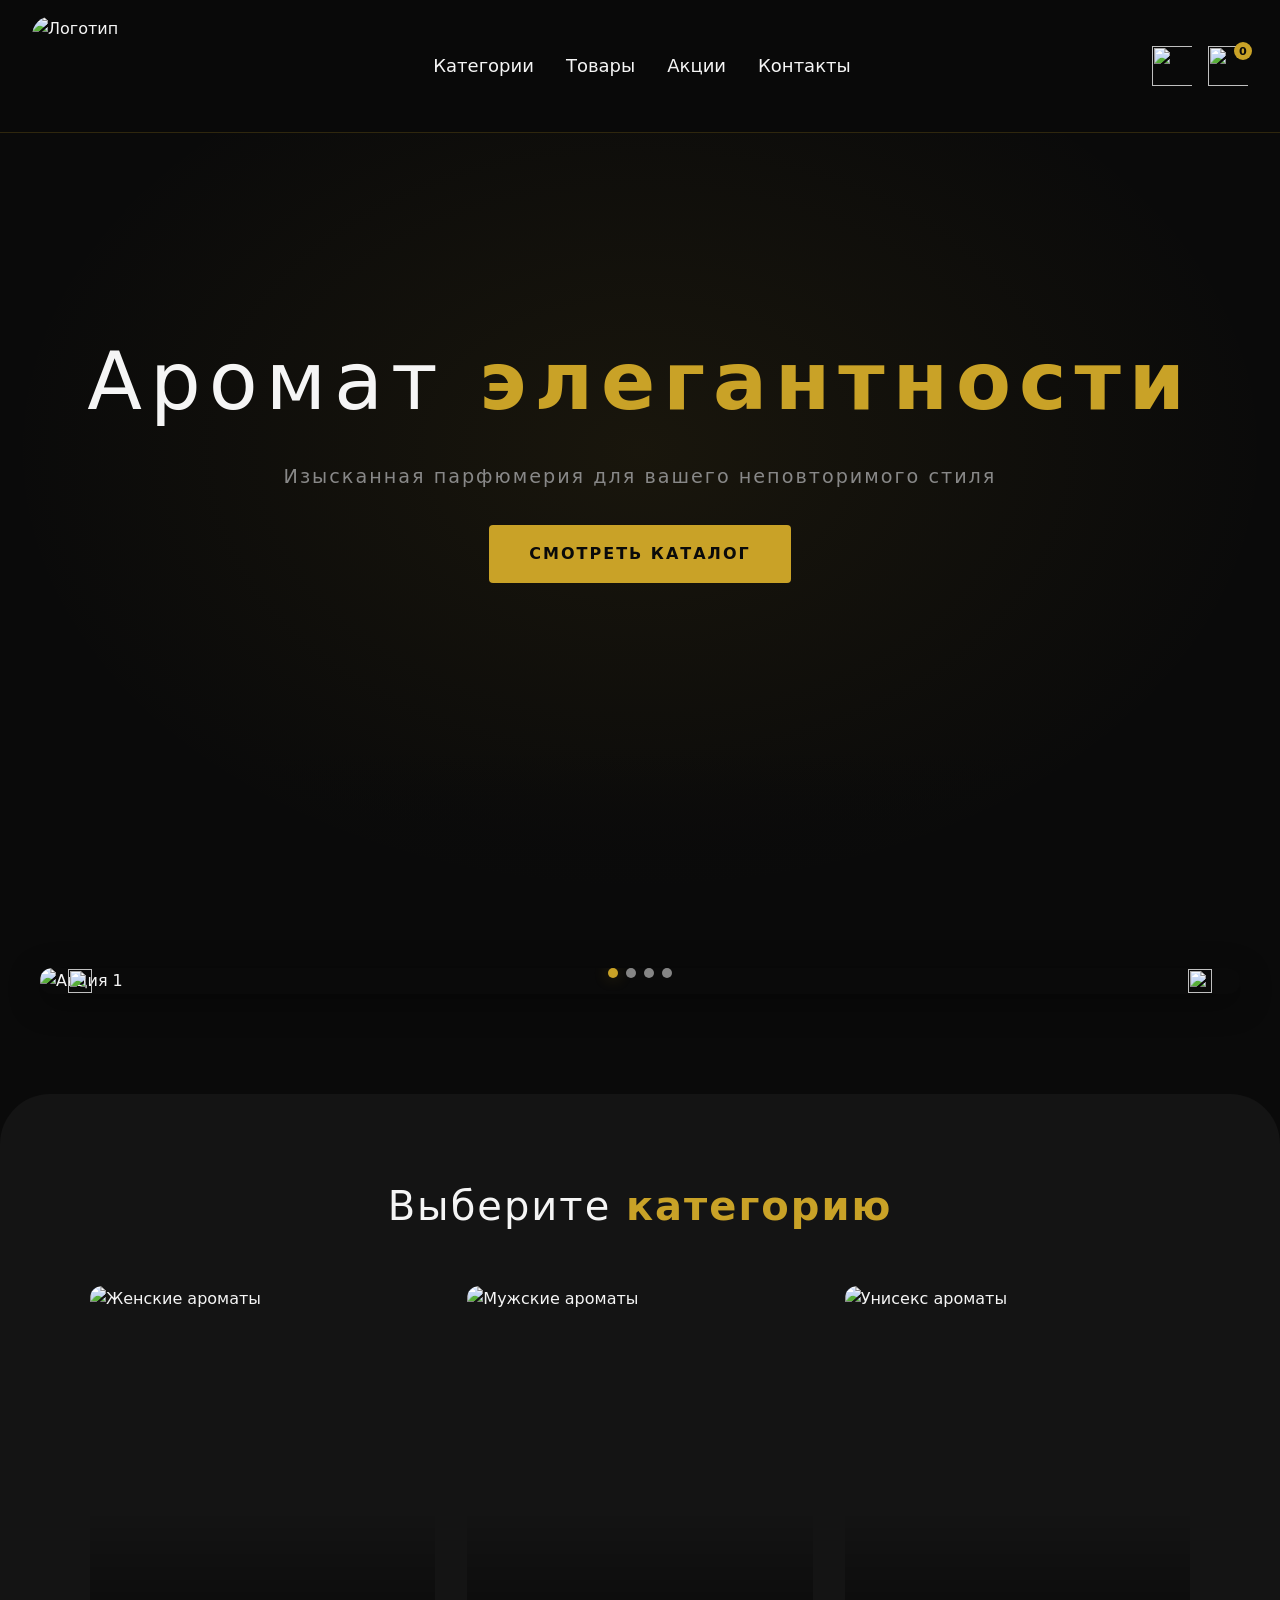
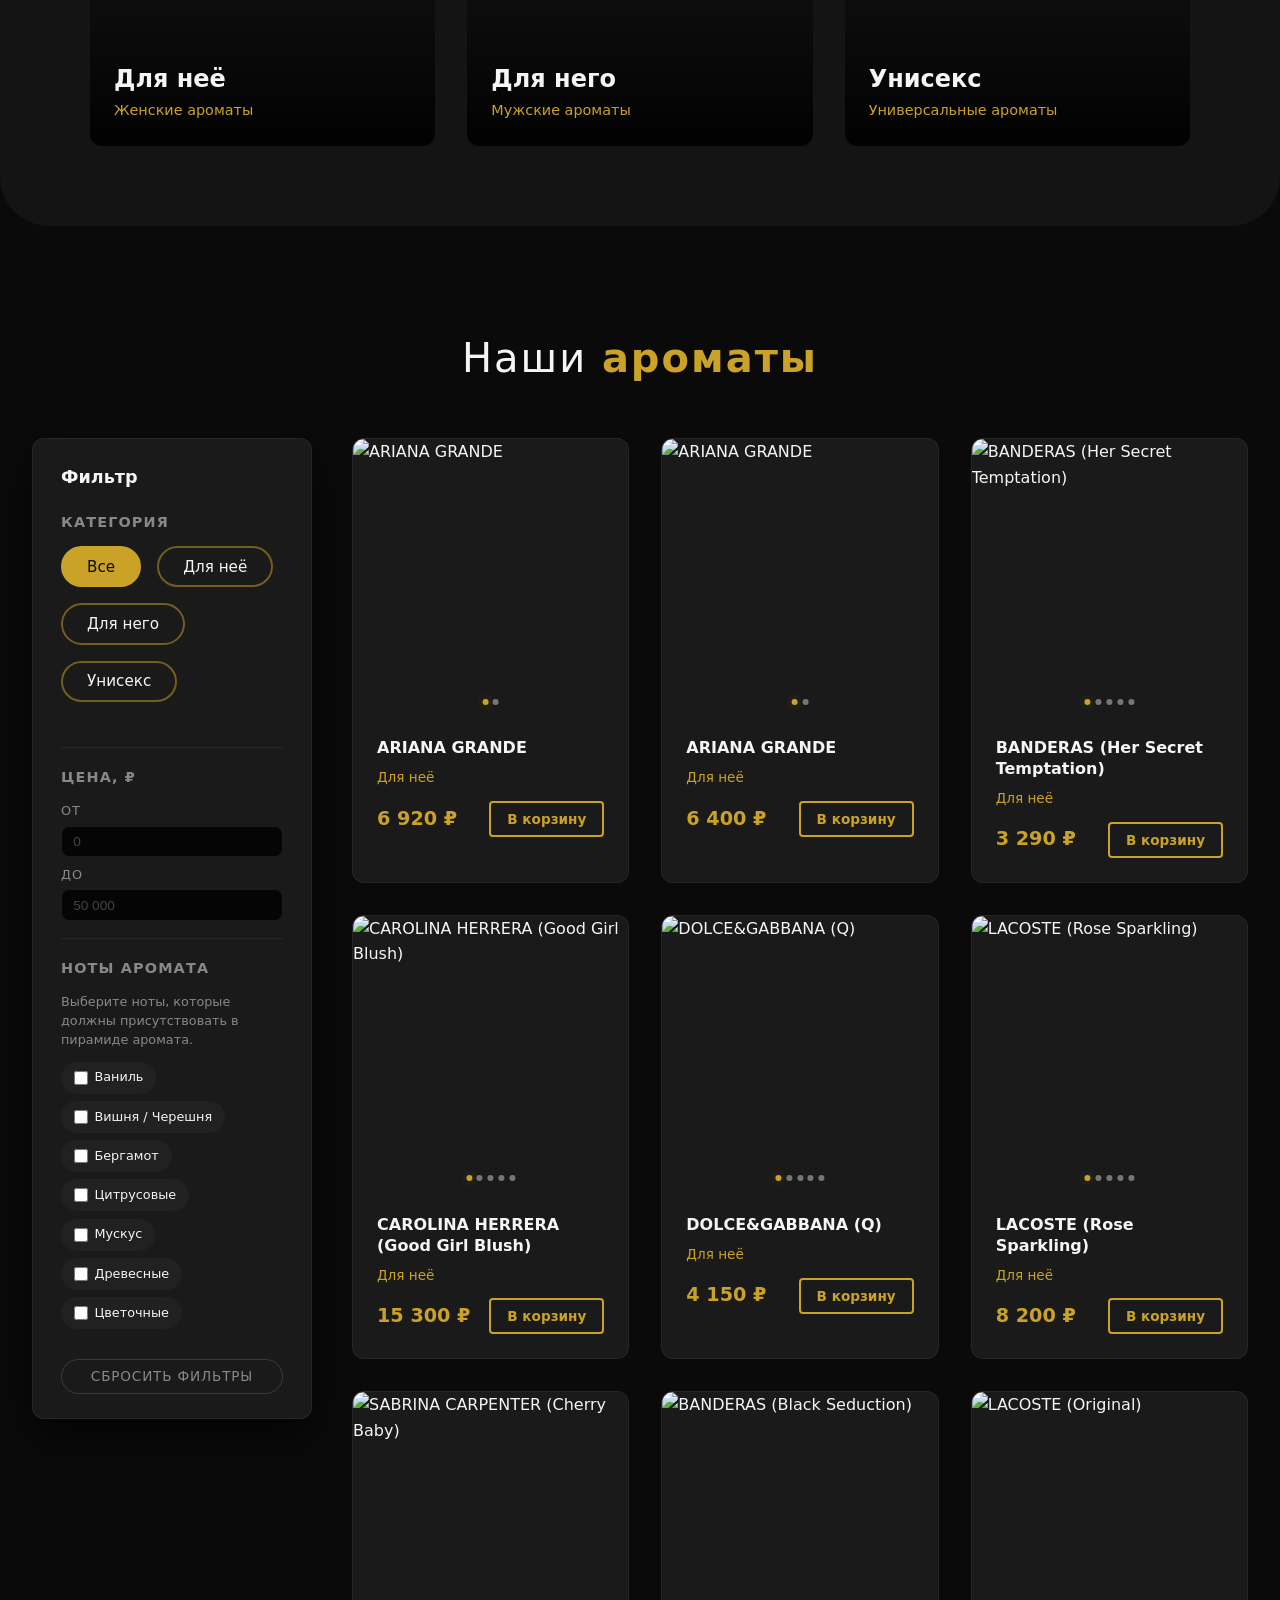
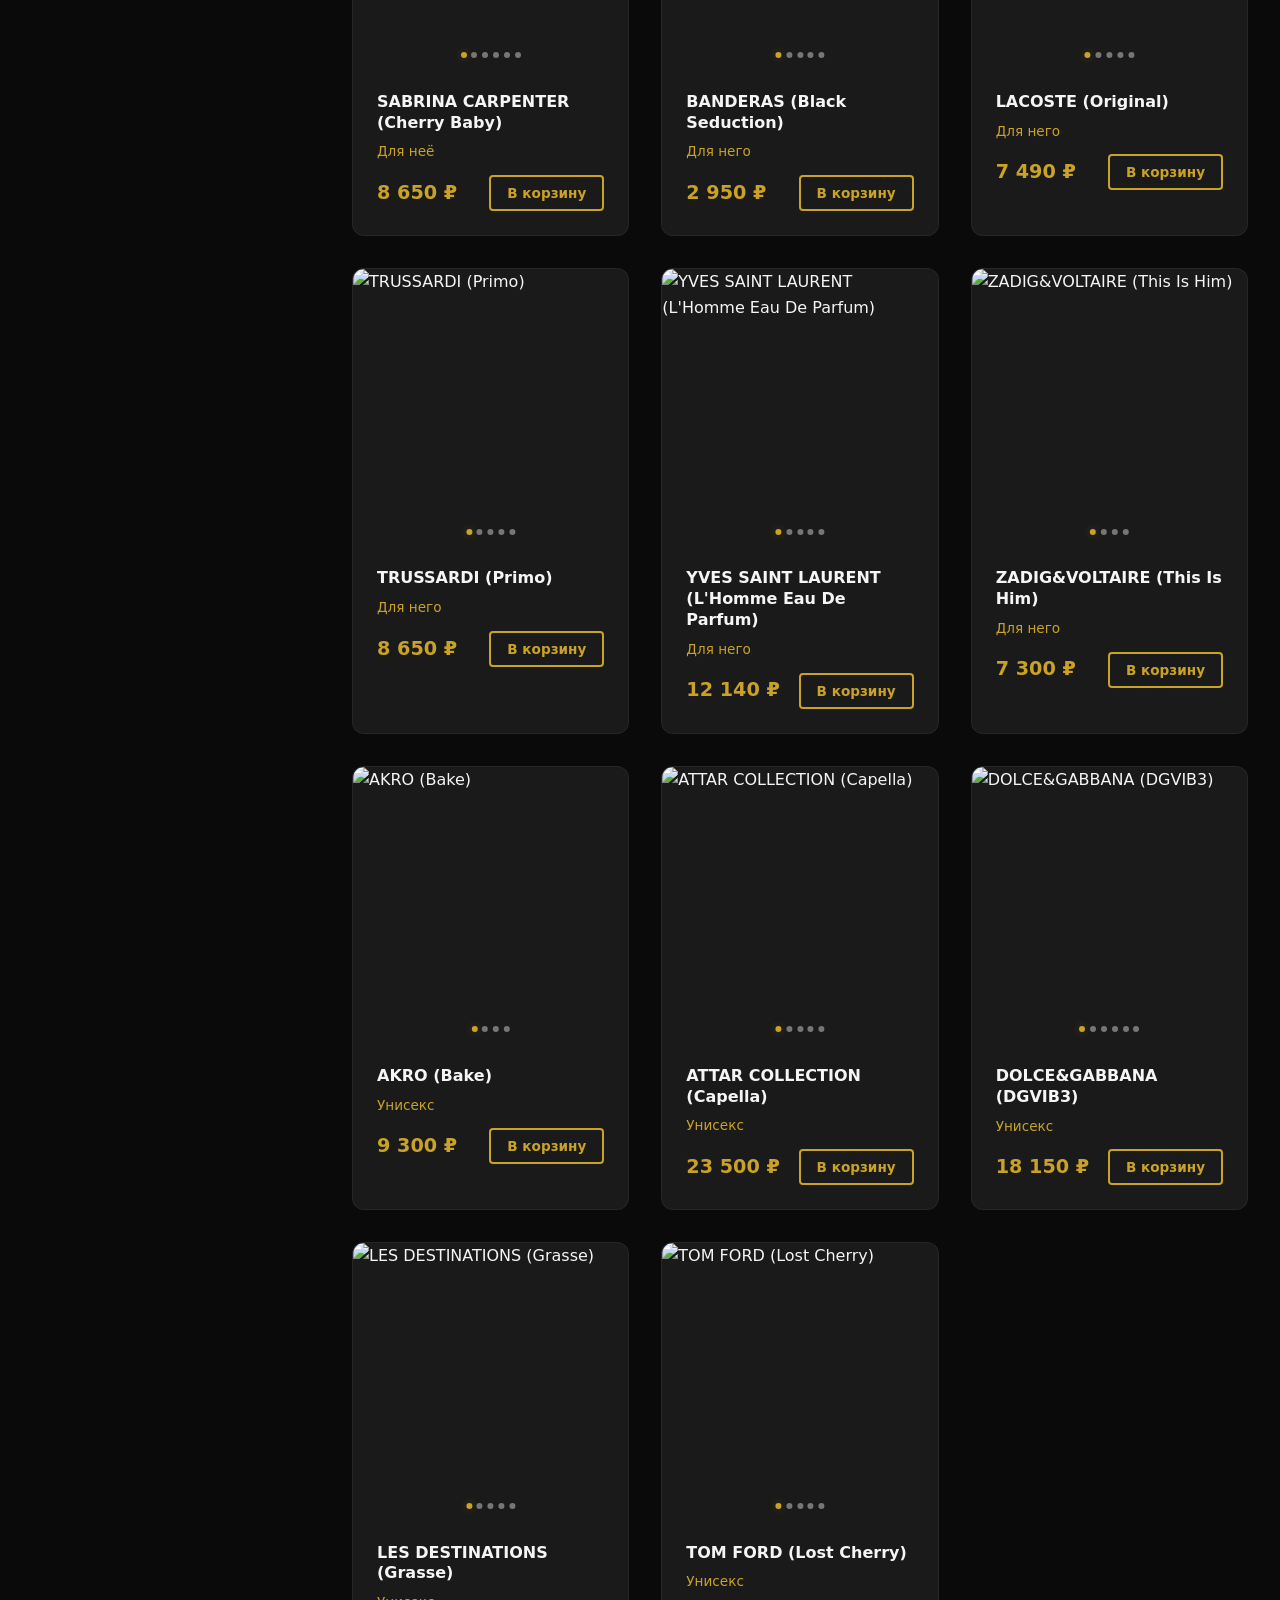
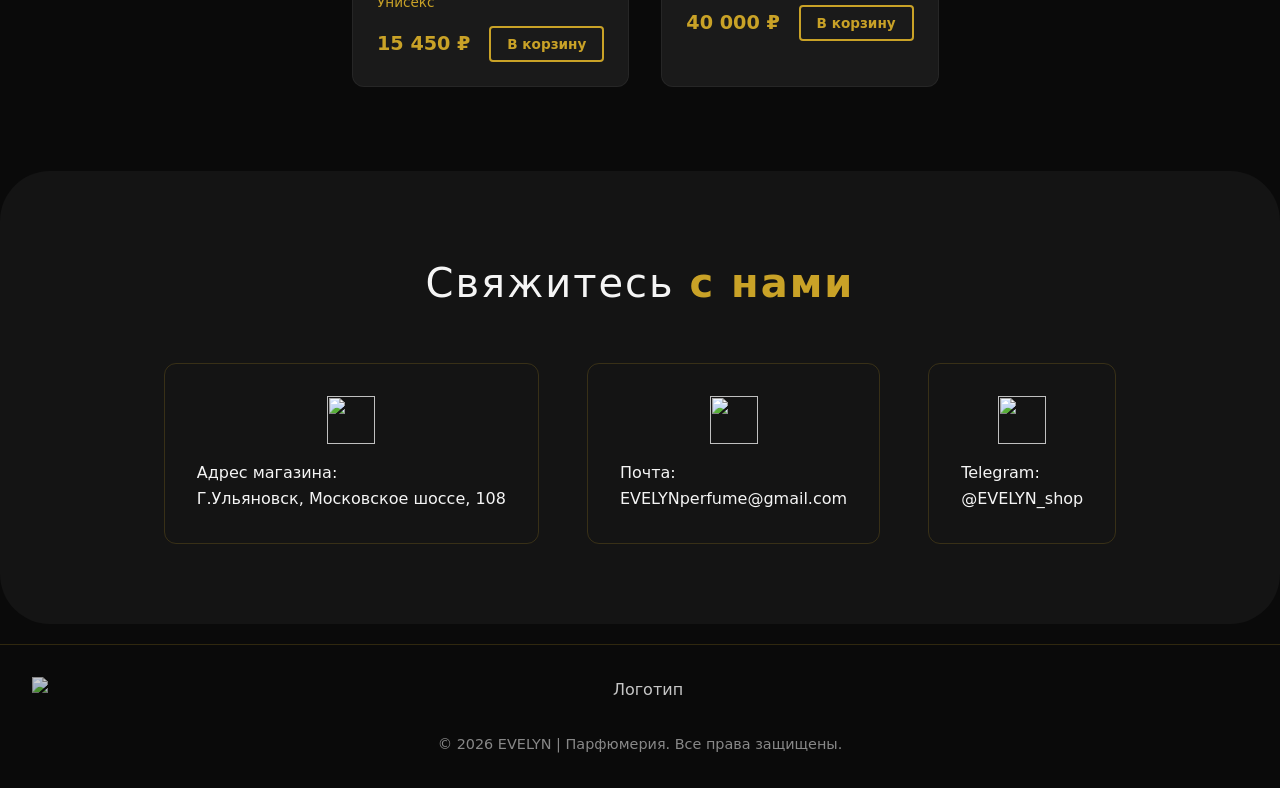
==== checkout.html @ d40970b8 "Add files via upload" ====
<!DOCTYPE html>
<html lang="ru">
<head>
  <meta charset="UTF-8">
  <meta name="viewport" content="width=device-width, initial-scale=1.0">
  <title>EVELYN | Оформление заказа</title>
  <link rel="stylesheet" href="styles.css">
  <link type="image/x-icon" href="./img/Logo.png" rel="shortcut icon">
  <link type="image-x-icon" href="./img/Logo.png" rel="icon">
</head>
<body data-page="checkout">
  <!-- Header -->
  <header class="header">
    <a href="index.html" class="logo">
      <img src="img/Logo.png" alt="Логотип">
    </a>
    <nav class="nav">
      <a href="index.html#categories" class="nav-link">Категории</a>
      <a href="index.html#products" class="nav-link">Товары</a>
      <a href="index.html#offers" class="nav-link">Акции</a>
      <a href="index.html#contacts" class="nav-link">Контакты</a>
    </nav>
    <div class="header-actions">
      <button class="icon-btn search-btn" aria-label="Поиск">
        <img src="icon/search.png" alt="">
      </button>
      <button class="icon-btn cart-btn" aria-label="Корзина">
        <img src="./icon/Корзина.png" alt="">
        <span class="cart-count">0</span>
      </button>
      <button class="icon-btn burger-btn" aria-label="Меню">
        <img src="./icon/Burger-Menu.png" alt="">
      </button>
    </div>
  </header>

  <!-- Mobile Menu -->
  <div class="mobile-menu">
    <nav class="mobile-nav">
      <a href="index.html#categories" class="mobile-nav-link">Категории</a>
      <a href="index.html#products" class="mobile-nav-link">Товары</a>
      <a href="index.html#offers" class="mobile-nav-link">Акции</a>
      <a href="index.html#contacts" class="mobile-nav-link">Контакты</a>
    </nav>
  </div>

  <!-- Cart Overlay -->
  <div class="cart-overlay" id="cartOverlay" aria-hidden="true"></div>

  <!-- Cart Panel -->
  <div class="cart-panel" id="cartPanel">
    <div class="cart-panel-header">
      <h2 class="cart-panel-title">Корзина</h2>
      <button type="button" class="cart-panel-close" aria-label="Закрыть">×</button>
    </div>
    <div class="cart-panel-body">
      <div class="cart-empty" id="cartEmpty">Корзина пуста</div>
      <div class="cart-list" id="cartList"></div>
    </div>
    <div class="cart-panel-footer">
      <div class="cart-footer-total">
        <span>Итого:</span>
        <span class="cart-total" id="cartTotal">0 ₽</span>
      </div>
      <a href="checkout.html" class="btn btn-gold cart-checkout-btn" id="cartCheckoutBtn">Перейти к оформлению</a>
    </div>
  </div>

  <main>
    <section class="section checkout">
      <h1 class="section-title">Оформление <span class="gold">заказа</span></h1>

      <div class="checkout-layout">
        <!-- Left: Order Summary -->
        <div class="checkout-summary">
          <h2 class="checkout-block-title">Ваш заказ</h2>
          <div id="checkoutItems" class="checkout-items"></div>
          <div class="checkout-summary-footer">
            <div class="checkout-summary-row">
              <span>Сумма заказа</span>
              <span id="checkoutTotal">0 ₽</span>
            </div>
          </div>
        </div>

        <!-- Right: Form -->
        <div class="checkout-form-wrapper">
          <h2 class="checkout-block-title">Данные покупателя</h2>
          <form id="checkoutForm" novalidate>
            <div class="checkout-field-group">
              <label class="checkout-field">
                <span>ФИО</span>
                <input type="text" name="fullName" id="fullName" placeholder="Иванов Иван Иванович" required>
                <span class="field-error" data-for="fullName"></span>
              </label>

              <label class="checkout-field">
                <span>Номер телефона</span>
                <input type="tel" name="phone" id="phone" placeholder="+7 900 000-00-00" required>
                <span class="field-error" data-for="phone"></span>
              </label>

              <label class="checkout-field">
                <span>Электронная почта</span>
                <input type="email" name="email" id="email" placeholder="example@mail.ru" required>
                <span class="field-error" data-for="email"></span>
              </label>

              <label class="checkout-field">
                <span>Telegram тег (по желанию)</span>
                <input type="text" name="telegram" id="telegram" placeholder="@username">
                <span class="field-error" data-for="telegram"></span>
              </label>
            </div>

            <div class="checkout-field-group">
              <div class="checkout-field">
                <span>Способ доставки</span>
                <div class="checkout-radio-group">
                  <label class="radio-option">
                    <input type="radio" name="delivery" value="courier" required>
                    <span>Курьером</span>
                  </label>
                  <label class="radio-option">
                    <input type="radio" name="delivery" value="pickup" required>
                    <span>В пункт выдачи</span>
                  </label>
                </div>
                <span class="field-error" data-for="delivery"></span>
              </div>

              <label class="checkout-field" id="addressField">
                <span>Адрес доставки</span>
                <input type="text" name="address" id="address" placeholder="Город, улица, дом, квартира" required>
                <span class="field-error" data-for="address"></span>
              </label>

              <div class="checkout-field checkout-pickup" id="pickupControls" hidden>
                <span>Пункт выдачи</span>
                <button type="button" class="btn pickup-select-btn" id="pickupSelectBtn">
                  Выбрать пункт выдачи
                </button>
                <p class="checkout-pickup-hint">
                  На открывшейся карте выберите удобный пункт выдачи. Адрес будет согласован с консультантом.
                </p>
              </div>
            </div>

            <div class="checkout-field-group">
              <div class="checkout-field">
                <span>Способ оплаты</span>
                <div class="checkout-radio-group">
                  <label class="radio-option">
                    <input type="radio" name="payment" value="card" required>
                    <span>Картой</span>
                  </label>
                  <label class="radio-option">
                    <input type="radio" name="payment" value="sbp" required>
                    <span>СБП</span>
                  </label>
                </div>
                <span class="field-error" data-for="payment"></span>
              </div>

              <div class="checkout-card-fields" id="cardFields" hidden>
                <label class="checkout-field">
                  <span>Номер карты</span>
                  <input type="text" name="cardNumber" id="cardNumber" placeholder="0000 0000 0000 0000">
                  <span class="field-error" data-for="cardNumber"></span>
                </label>
                <div class="checkout-card-row">
                  <label class="checkout-field">
                    <span>Срок действия (MM/YY)</span>
                    <input type="text" name="cardExpiry" id="cardExpiry" placeholder="MM/YY">
                    <span class="field-error" data-for="cardExpiry"></span>
                  </label>
                  <label class="checkout-field">
                    <span>CVC/CVV</span>
                    <input type="password" name="cardCvv" id="cardCvv" placeholder="000">
                    <span class="field-error" data-for="cardCvv"></span>
                  </label>
                </div>
              </div>
            </div>

            <button type="submit" class="btn btn-gold checkout-submit-btn">
              Оплатить
            </button>

            <p class="checkout-success" id="checkoutSuccessMessage" hidden>
              Спасибо! Информация по заказу будет отправлена на указанную электронную почту и в SMS.
            </p>
          </form>
        </div>
      </div>
    </section>
  </main>

  <footer class="footer">
    <div class="footer-content">
      <img src="img/Logo.png" alt="Логотип" class="footer-logo">
      <p class="footer-text">© 2026 EVELYN | Парфюмерия. Все права защищены.</p>
    </div>
  </footer>

  <script src="script.js"></script>
</body>
</html>
---- styles.css ----
:root {
  --black: #0a0a0a;
  --black-light: #141414;
  --black-lighter: #1a1a1a;
  --gold: #c9a227;
  --gold-light: #d4af37;
  --gold-dark: #a8860e;
  --gold-glow: rgba(201, 162, 39, 0.3);
  --white: #f5f5f5;
  --gray: #888;
  --transition: 0.3s ease;
  --radius: 12px;
  --shadow: 0 8px 32px rgba(0, 0, 0, 0.4);
}

/* ===== Reset & Base ===== */
* {
  margin: 0;
  padding: 0;
  box-sizing: border-box;
}

html {
  scroll-behavior: smooth;
}

body {
  font-family: 'Segoe UI', system-ui, -apple-system, sans-serif;
  background: var(--black);
  color: var(--white);
  line-height: 1.6;
  overflow-x: hidden;
}

a {
  text-decoration: none;
  color: inherit;
  transition: var(--transition);
}

button {
  border: none;
  background: none;
  cursor: pointer;
  font-family: inherit;
}

img {
  max-width: 100%;
  height: auto;
  display: block;
}

/* ===== Header ===== */
.header {
  position: fixed;
  top: 0;
  left: 0;
  right: 0;
  z-index: 1000;
  display: flex;
  align-items: center;
  justify-content: space-between;
  padding: 1rem 2rem;
  background: rgba(10, 10, 10, 0.95);
  backdrop-filter: blur(12px);
  border-bottom: 1px solid rgba(201, 162, 39, 0.2);
  transition: var(--transition);
}

.header.scrolled {
  box-shadow: var(--shadow);
}

.logo img {
  height: 100px;
  width: 100px;
  border-radius: 20px;
}

.nav {
  display: flex;
  gap: 2rem;
}

.nav-link {
  font-size: 18px;
}

.nav-link:hover {
  color: var(--gold);
  text-shadow: 0 0 20px var(--gold-glow);
}

.header-actions {
  display: flex;
  align-items: center;
  gap: 1rem;
}

.icon-btn {
  position: relative;
  width: 40px;
  height: 40px;
  display: flex;
  align-items: center;
  justify-content: center;
  border-radius: 50%;
  transition: var(--transition);
}

.icon-btn img {
  width: 50px;
  height: 40px;
  
}


.cart-count {
  position: absolute;
  top: -4px;
  right: -4px;
  background: var(--gold);
  color: var(--black);
  font-size: 0.7rem;
  font-weight: 700;
  min-width: 18px;
  height: 18px;
  border-radius: 50%;
  display: flex;
  align-items: center;
  justify-content: center;
}

.burger-btn {
  display: none;
}

/* ===== Mobile Menu ===== */
.mobile-menu {
  position: fixed;
  top: 0;
  right: -100%;
  width: 280px;
  height: 100vh;
  background: var(--black-lighter);
  z-index: 999;
  padding: 10rem 2rem 2rem;
  transition: right 0.4s cubic-bezier(0.4, 0, 0.2, 1);
  border-left: 1px solid rgba(201, 162, 39, 0.2);
}

.mobile-menu.open {
  right: 0;
}

.mobile-nav {
  display: flex;
  flex-direction: column;
  gap: 1.5rem;
}

.mobile-nav-link {
  font-size: 1.1rem;
  padding: 0.5rem 0;
  border-bottom: 1px solid rgba(255, 255, 255, 0.1);
}

.mobile-nav-link:hover {
  color: var(--gold);
}

/* ===== Cart Panel ===== */
.cart-overlay {
  position: fixed;
  inset: 0;
  background: rgba(0, 0, 0, 0.6);
  z-index: 1001;
  opacity: 0;
  visibility: hidden;
  transition: var(--transition);
}

.cart-overlay.open {
  opacity: 1;
  visibility: visible;
}

.cart-panel {
  position: fixed;
  top: 0;
  right: -100%;
  width: 100%;
  max-width: 420px;
  height: 100vh;
  background: var(--black-lighter);
  z-index: 1002;
  display: flex;
  flex-direction: column;
  box-shadow: -8px 0 40px rgba(0, 0, 0, 0.5);
  border-left: 1px solid rgba(201, 162, 39, 0.2);
  transition: right 0.35s cubic-bezier(0.4, 0, 0.2, 1);
}

.cart-panel.open {
  right: 0;
}

.cart-panel-header {
  display: flex;
  align-items: center;
  justify-content: space-between;
  padding: 1.5rem 1.5rem;
  border-bottom: 1px solid rgba(255, 255, 255, 0.08);
}

.cart-panel-title {
  font-size: 1.25rem;
  font-weight: 600;
}

.cart-panel-close {
  width: 40px;
  height: 40px;
  font-size: 1.75rem;
  color: var(--white);
  display: flex;
  align-items: center;
  justify-content: center;
  border-radius: 50%;
  transition: var(--transition);
}

.cart-panel-close:hover {
  background: rgba(201, 162, 39, 0.2);
  color: var(--gold);
}

.cart-panel-body {
  flex: 1;
  overflow-y: auto;
  padding: 1rem;
}

.cart-empty {
  padding: 3rem 1rem;
  text-align: center;
  color: var(--gray);
  font-size: 1rem;
}

.cart-list {
  display: flex;
  flex-direction: column;
  gap: 0.75rem;
}

.cart-item {
  display: grid;
  grid-template-columns: 1fr auto auto auto;
  gap: 0.75rem;
  align-items: center;
  padding: 1rem;
  background: rgba(0, 0, 0, 0.3);
  border-radius: var(--radius);
  border: 1px solid rgba(255, 255, 255, 0.06);
}

.cart-item-link {
  display: flex;
  align-items: center;
  gap: 0.75rem;
  text-decoration: none;
  color: inherit;
  min-width: 0;
}

.cart-item-link:hover .cart-item-name {
  color: var(--gold);
}

.cart-item-img {
  width: 56px;
  height: 56px;
  object-fit: cover;
  border-radius: 8px;
  flex-shrink: 0;
}

.cart-item-info {
  display: flex;
  flex-direction: column;
  gap: 0.2rem;
  min-width: 0;
}

.cart-item-name {
  font-size: 0.9rem;
  font-weight: 600;
  white-space: nowrap;
  overflow: hidden;
  text-overflow: ellipsis;
}

.cart-item-volume {
  font-size: 0.8rem;
  color: var(--gold);
}

.cart-item-qty {
  display: flex;
  align-items: center;
  gap: 0.25rem;
}

.cart-qty-btn {
  width: 28px;
  height: 28px;
  display: flex;
  align-items: center;
  justify-content: center;
  background: rgba(255, 255, 255, 0.08);
  border-radius: 6px;
  color: var(--white);
  font-size: 1.1rem;
  font-weight: 600;
  transition: var(--transition);
}

.cart-qty-btn:hover {
  background: var(--gold);
  color: var(--black);
}

.cart-qty-num {
  min-width: 1.5rem;
  text-align: center;
  font-weight: 600;
}

.cart-item-price {
  font-weight: 700;
  color: var(--gold);
  font-size: 0.95rem;
}

.cart-item-remove {
  width: 32px;
  height: 32px;
  display: flex;
  align-items: center;
  justify-content: center;
  font-size: 1.5rem;
  color: var(--gray);
  transition: var(--transition);
}

.cart-item-remove:hover {
  color: #e74c3c;
}

.cart-panel-footer {
  padding: 1.25rem 1.5rem;
  border-top: 1px solid rgba(255, 255, 255, 0.08);
  display: flex;
  flex-direction: column;
  gap: 1rem;
}

.cart-footer-total {
  display: flex;
  justify-content: space-between;
  align-items: center;
  font-size: 1.1rem;
}

.cart-footer-total .cart-total {
  font-size: 1.25rem;
  font-weight: 700;
  color: var(--gold);
}

.cart-checkout-btn {
  width: 100%;
  text-align: center;
  justify-content: center;
}

/* ===== Search Overlay ===== */
.search-overlay {
  position: fixed;
  inset: 0;
  background: rgba(0, 0, 0, 0.95);
  z-index: 1001;
  display: flex;
  flex-direction: column;
  align-items: center;
  padding-top: 7rem;
  padding-left: 2rem;
  padding-right: 2rem;
  opacity: 0;
  visibility: hidden;
  transition: var(--transition);
}

.search-overlay.open {
  opacity: 1;
  visibility: visible;
}

.search-overlay-inner {
  width: 100%;
  max-width: 600px;
}

.search-box {
  display: flex;
  align-items: center;
  gap: 1rem;
  width: 100%;
  margin-bottom: 1rem;
}

.search-results {
  max-height: calc(100vh - 12rem);
  overflow-y: auto;
  display: none;
}

.search-results.has-results,
.search-results.is-empty {
  display: block;
}

.search-results.is-empty {
  padding: 2rem 0;
  color: var(--gray);
  font-size: 1rem;
}

.search-result-item {
  display: flex;
  align-items: center;
  gap: 1rem;
  padding: 0.75rem 1rem;
  border-radius: var(--radius);
  cursor: pointer;
  transition: var(--transition);
  border: 1px solid transparent;
  text-decoration: none;
  color: inherit;
  margin-bottom: 0.5rem;
  background: rgba(255, 255, 255, 0.03);
}

.search-result-item:hover {
  background: rgba(201, 162, 39, 0.15);
  border-color: rgba(201, 162, 39, 0.3);
}

.search-result-item img {
  width: 56px;
  height: 56px;
  object-fit: cover;
  border-radius: 8px;
}

.search-result-item-info {
  flex: 1;
}

.search-result-item-name {
  font-weight: 600;
  margin-bottom: 0.25rem;
}

.search-result-item-category {
  font-size: 0.85rem;
  color: var(--gold);
}

.search-result-item-price {
  font-size: 1rem;
  font-weight: 700;
  color: var(--gold);
}

.search-input {
  flex: 1;
  padding: 1rem 1.5rem;
  font-size: 1.2rem;
  background: var(--black-lighter);
  border: 2px solid var(--gold);
  border-radius: var(--radius);
  color: var(--white);
  outline: none;
}

.search-input::placeholder {
  color: var(--gray);
}

.search-close {
  font-size: 2rem;
  color: var(--white);
  line-height: 1;
}

.search-close:hover {
  color: var(--gold);
}

/* ===== Sections ===== */
.section {
  padding: 5rem 2rem;
  max-width: 1400px;
  width: 100%;
  margin: 0 auto;
  border-radius: 50px;
  margin-bottom: 20px;
  box-sizing: border-box;
}

.section-title {
  font-size: 2.5rem;
  font-weight: 300;
  text-align: center;
  margin-bottom: 3rem;
  letter-spacing: 2px;
}

.gold {
  color: var(--gold);
  font-weight: 600;
}

/* ===== Hero ===== */
.hero {
  min-height: 100vh;
  display: flex;
  max-width: 4000px;
  align-items: center;
  justify-content: center;
  position: relative;
  overflow: hidden;

  background-image: url(./img/header-fon.jpg);
  background-repeat: no-repeat;
  background-size:cover;
}

.hero::before {
  content: '';
  position: absolute;
  inset: 0;
  background: radial-gradient(ellipse at center, rgba(201, 162, 39, 0.08) 0%, transparent 70%);
  pointer-events: none;
}

.hero-content {
  text-align: center;
  position: relative;
  z-index: 1;
}

.hero-title {
  font-size: clamp(2.5rem, 8vw, 5rem);
  font-weight: 200;
  letter-spacing: 8px;
  margin-bottom: 1rem;
  animation: fadeInUp 1s ease;
}

.hero-subtitle {
  font-size: 1.2rem;
  color: var(--gray);
  margin-bottom: 2rem;
  font-weight: 300;
  letter-spacing: 2px;
  animation: fadeInUp 1s ease 0.2s both;
}

.btn {
  display: inline-block;
  padding: 1rem 2.5rem;
  font-size: 1rem;
  font-weight: 600;
  letter-spacing: 2px;
  text-transform: uppercase;
  border-radius: 4px;
  transition: var(--transition);
  animation: fadeInUp 1s ease 0.4s both;
}

.btn-gold {
  background: var(--gold);
  color: var(--black);
}

.btn-gold:hover {
  background: var(--gold-light);
  box-shadow: 0 0 30px var(--gold-glow);
  transform: translateY(-2px);
}

.hero-decoration {
  position: absolute;
  bottom: 0;
  left: 0;
  right: 0;
  height: 150px;
  background: linear-gradient(to top, var(--black), transparent);
  pointer-events: none;
}

/* ===== Banners ===== */
.banners {
  padding-top: 3rem;
}

.banners-container {
  position: relative;
  max-width: 1200px;
  margin: 0 auto;
  border-radius: var(--radius);
  overflow: hidden;
  box-shadow: var(--shadow);
}

.banners-track {
  display: flex;
  transition: transform 0.5s cubic-bezier(0.4, 0, 0.2, 1);
}

.banner-slide {
  min-width: 100%;
}

.banner-slide img {
  width: 100%;
  height: auto;
  max-height: 400px;
  object-fit: cover;
}

.banner-arrow {
  position: absolute;
  top: 50%;
  transform: translateY(-50%);
  width: 48px;
  height: 48px;
  border-radius: 50%;
  display: flex;
  align-items: center;
  justify-content: center;
  z-index: 10;
  transition: var(--transition);
}

.banner-arrow img {
  width: 24px;
  height: 24px;
}

.banner-prev {
  left: 1rem;
}

.banner-next {
  right: 1rem;
}

.banner-dots {
  position: absolute;
  bottom: 1rem;
  left: 50%;
  transform: translateX(-50%);
  display: flex;
  gap: 0.5rem;
}

.banner-dot {
  width: 10px;
  height: 10px;
  border-radius: 50%;
  background: rgba(255, 255, 255, 0.5);
  cursor: pointer;
  transition: var(--transition);
}

.banner-dot.active {
  background: var(--gold);
  box-shadow: 0 0 15px var(--gold-glow);
}

/* ===== Categories ===== */
.categories {
  background: var(--black-light);
}

.categories-grid {
  display: grid;
  grid-template-columns: repeat(3, 1fr);
  gap: 2rem;
  max-width: 1100px;
  margin: 0 auto;
}

.category-card {
  position: relative;
  border-radius: var(--radius);
  overflow: hidden;
  aspect-ratio: 3/4;
  transition: var(--transition);
}

.category-card:hover {
  transform: translateY(-8px);
  box-shadow: 0 20px 40px rgba(0, 0, 0, 0.5);
}

.category-image {
  position: absolute;
  inset: 0;
}

.category-image img {
  width: 100%;
  height: 100%;
  object-fit: cover;
}

.category-overlay {
  position: absolute;
  inset: 0;
  background: linear-gradient(to top, rgba(0, 0, 0, 0.9) 0%, transparent 50%);
  transition: var(--transition);
}

.category-card:hover .category-overlay {
  background: linear-gradient(to top, rgba(0, 0, 0, 0.95) 0%, rgba(201, 162, 39, 0.1) 100%);
}

.category-title,
.category-desc {
  position: absolute;
  left: 1.5rem;
  right: 1.5rem;
  color: var(--white);
  z-index: 2;
}

.category-title {
  bottom: 3rem;
  font-size: 1.5rem;
  font-weight: 600;
}

.category-desc {
  bottom: 1.5rem;
  font-size: 0.9rem;
  color: var(--gold);
}

/* ===== Products ===== */
.products {
  padding-bottom: 4rem;
}

.products-layout {
  display: grid;
  grid-template-columns: minmax(240px, 280px) minmax(0, 1fr);
  gap: 2.5rem;
  align-items: flex-start;
}

.products-sidebar {
  background: var(--black-lighter);
  border-radius: var(--radius);
  border: 1px solid rgba(255, 255, 255, 0.06);
  padding: 1.5rem 1.75rem;
  box-shadow: 0 18px 40px rgba(0, 0, 0, 0.6);
}

.products-sidebar-title {
  font-size: 1.1rem;
  font-weight: 600;
  margin-bottom: 1.25rem;
}

.filter-block {
  padding: 1.1rem 0;
  border-top: 1px solid rgba(255, 255, 255, 0.06);
}

.filter-block:first-of-type {
  border-top: none;
  padding-top: 0;
}

.filter-block-title {
  font-size: 0.9rem;
  text-transform: uppercase;
  letter-spacing: 0.08em;
  color: var(--gray);
  margin-bottom: 0.75rem;
}

.filter-block-hint {
  font-size: 0.8rem;
  color: var(--gray);
  margin-bottom: 0.75rem;
  line-height: 1.5;
}

.filter-price-inputs {
  display: flex;
  flex-direction: column;
  gap: 0.5rem;
}

.filter-price-label {
  display: flex;
  flex-direction: column;
  gap: 0.25rem;
  flex: 1;
  font-size: 0.8rem;
  color: var(--gray);
}

.filter-price-label span {
  text-transform: uppercase;
  letter-spacing: 0.08em;
}

.filter-price-label input {
  background: #050505;
  border-radius: 8px;
  border: 1px solid rgba(255, 255, 255, 0.09);
  padding: 0.45rem 0.7rem;
  color: var(--white);
  font-size: 0.85rem;
  outline: none;
  transition: var(--transition);
}

.filter-price-label input::placeholder {
  color: rgba(255, 255, 255, 0.25);
}

.filter-price-label input:focus {
  border-color: var(--gold);
  box-shadow: 0 0 0 1px rgba(201, 162, 39, 0.4);
}

.filter-notes-list {
  display: flex;
  flex-wrap: wrap;
  gap: 0.45rem;
}

.filter-note {
  display: inline-flex;
  align-items: center;
  gap: 0.4rem;
  background: rgba(255, 255, 255, 0.03);
  border-radius: 999px;
  padding: 0.3rem 0.75rem;
  font-size: 0.8rem;
  border: 1px solid transparent;
  cursor: pointer;
  transition: var(--transition);
}

.filter-note-input {
  width: 14px;
  height: 14px;
  accent-color: var(--gold);
}

.filter-note span {
  white-space: nowrap;
}

.filter-note:hover {
  border-color: rgba(201, 162, 39, 0.5);
  background: rgba(201, 162, 39, 0.08);
}

.filter-note-input:checked + span {
  color: var(--gold);
}

.filter-reset-btn {
  margin-top: 0.75rem;
  width: 100%;
  padding: 0.55rem 1rem;
  border-radius: 999px;
  border: 1px solid rgba(255, 255, 255, 0.14);
  background: transparent;
  color: var(--gray);
  font-size: 0.85rem;
  letter-spacing: 0.06em;
  text-transform: uppercase;
  cursor: pointer;
  transition: var(--transition);
}

.filter-reset-btn:hover {
  border-color: var(--gold);
  color: var(--gold);
  box-shadow: 0 0 18px var(--gold-glow);
}

.products-main {
  min-width: 0;
}

.product-filters {
  display: flex;
  justify-content: flex-start;
  gap: 1rem;
  margin-bottom: 1.75rem;
  flex-wrap: wrap;
}

.filter-btn {
  padding: 0.6rem 1.5rem;
  border: 2px solid rgba(201, 162, 39, 0.5);
  color: var(--white);
  border-radius: 50px;
  font-size: 0.95rem;
  transition: var(--transition);
}

.filter-btn:hover,
.filter-btn.active {
  background: var(--gold);
  color: var(--black);
  border-color: var(--gold);
}

.products-grid {
  display: grid;
  grid-template-columns: repeat(auto-fill, minmax(260px, 1fr));
  gap: 2rem;
}

.product-card {
  background: var(--black-lighter);
  border-radius: var(--radius);
  overflow: hidden;
  transition: var(--transition);
  border: 1px solid rgba(255, 255, 255, 0.05);
}

.product-card:hover {
  transform: translateY(-5px);
  border-color: rgba(201, 162, 39, 0.3);
  box-shadow: 0 15px 40px rgba(0, 0, 0, 0.4);
}

.product-image {
  aspect-ratio: 1;
  overflow: hidden;
  position: relative;
}

.product-image img {
  width: 100%;
  height: 100%;
  object-fit: cover;
}

.product-image-dots {
  position: absolute;
  left: 50%;
  bottom: 0.6rem;
  transform: translateX(-50%);
  display: flex;
  gap: 0.3rem;
  z-index: 2;
}

.product-image-dot {
  width: 6px;
  height: 6px;
  border-radius: 50%;
  background: rgba(255, 255, 255, 0.4);
  border: none;
  padding: 0;
}

.product-image-dot.active {
  background: var(--gold);
  box-shadow: 0 0 8px var(--gold-glow);
}

.product-image-dots.is-hidden {
  display: none;
}

.product-info {
  padding: 1.5rem;
}

.product-name {
  font-size: 1rem;
  font-weight: 600;
  margin-bottom: 0.5rem;
  line-height: 1.3;
}

.product-category {
  font-size: 0.85rem;
  color: var(--gold);
  margin-bottom: 0.75rem;
}

.product-footer {
  display: flex;
  align-items: center;
  justify-content: space-between;
}

.product-price {
  font-size: 1.2rem;
  font-weight: 700;
  color: var(--gold);
}

.product-add {
  padding: 0.5rem 1rem;
  background: transparent;
  border: 2px solid var(--gold);
  color: var(--gold);
  border-radius: 4px;
  font-size: 0.85rem;
  font-weight: 600;
  transition: var(--transition);
}

.product-add:hover {
  background: var(--gold);
  color: var(--black);
}

@media (max-width: 992px) {
  .products-layout {
    grid-template-columns: minmax(0, 1fr);
  }

  .products-sidebar {
    box-shadow: 0 10px 30px rgba(0, 0, 0, 0.6);
  }
}

@media (max-width: 576px) {
  .products-sidebar {
    padding: 1.25rem 1.25rem;
  }
}

/* ===== Contacts ===== */
.contacts {
  background: var(--black-light);
}

.contacts-content {
  display: flex;
  justify-content: center;
  gap: 3rem;
  flex-wrap: wrap;
}

.contact-item {
  display: flex;
  flex-direction: column;
  align-items: center;
  gap: 1rem;
  padding: 2rem;
  border-radius: var(--radius);
  border: 1px solid rgba(201, 162, 39, 0.2);
  min-width: 180px;
  transition: var(--transition);
}

.contact-item:hover {
  border-color: var(--gold);
  box-shadow: 0 0 30px var(--gold-glow);
}

.contact-item img {
  width: 48px;
  height: 48px;
  transition: all 250ms ease-in-out;
}

.contact-item:hover img {
  filter:  invert(0.9) sepia(1) saturate(5) hue-rotate(10deg);
}

/* ===== Footer ===== */
.footer {
  padding: 2rem;
  text-align: center;
  border-top: 1px solid rgba(201, 162, 39, 0.2);
}

.footer-logo {
  height: 40px;
  margin: 0 auto 1rem;
  opacity: 0.8;
}

.footer-text {
  font-size: 0.9rem;
  color: var(--gray);
}

/* ===== Product Detail Page ===== */
.product-detail {
  margin-top: 7rem;
  background: var(--black-light);
  max-width: 1750px;
}

/* ===== Checkout Page ===== */
.checkout {
  margin-top: 7rem;
}

.checkout-layout {
  display: grid;
  grid-template-columns: minmax(260px, 1.1fr) minmax(320px, 1.4fr);
  gap: 2.5rem;
  align-items: flex-start;
}

.checkout-block-title {
  font-size: 1.1rem;
  font-weight: 600;
  margin-bottom: 1.25rem;
}

.checkout-summary {
  background: var(--black-lighter);
  border-radius: var(--radius);
  padding: 1.75rem;
  border: 1px solid rgba(255, 255, 255, 0.06);
}

.checkout-items {
  display: flex;
  flex-direction: column;
  gap: 1rem;
}

.checkout-item {
  display: grid;
  grid-template-columns: 80px minmax(0, 1fr) auto;
  gap: 1rem;
  padding: 0.75rem 0.5rem;
  border-radius: 12px;
  background: rgba(0, 0, 0, 0.4);
}

.checkout-item-img {
  width: 80px;
  height: 80px;
  border-radius: 10px;
  object-fit: cover;
}

.checkout-item-main {
  display: flex;
  flex-direction: column;
  gap: 0.25rem;
}

.checkout-item-name {
  font-size: 0.95rem;
  font-weight: 600;
}

.checkout-item-meta {
  font-size: 0.8rem;
  color: var(--gray);
}

.checkout-item-qty-price {
  display: flex;
  flex-direction: column;
  align-items: flex-end;
  justify-content: center;
  gap: 0.25rem;
  font-size: 0.85rem;
}

.checkout-item-price {
  font-weight: 600;
  color: var(--gold);
}

.checkout-summary-footer {
  margin-top: 1.5rem;
  border-top: 1px solid rgba(255, 255, 255, 0.08);
  padding-top: 1rem;
}

.checkout-summary-row {
  display: flex;
  justify-content: space-between;
  align-items: center;
  font-size: 0.95rem;
}

.checkout-summary-row span:last-child {
  font-weight: 600;
  color: var(--gold);
}

.checkout-form-wrapper {
  background: var(--black-lighter);
  border-radius: var(--radius);
  padding: 1.75rem;
  border: 1px solid rgba(255, 255, 255, 0.06);
}

.checkout-field-group {
  margin-bottom: 1.5rem;
  display: flex;
  flex-direction: column;
  gap: 1rem;
}

.checkout-field span {
  display: block;
  font-size: 0.8rem;
  text-transform: uppercase;
  letter-spacing: 0.08em;
  color: var(--gray);
  margin-bottom: 0.3rem;
}

.checkout-field input {
  width: 100%;
  background: #050505;
  border-radius: 10px;
  border: 1px solid rgba(255, 255, 255, 0.12);
  padding: 0.6rem 0.85rem;
  color: var(--white);
  font-size: 0.9rem;
  outline: none;
  transition: var(--transition);
}

.checkout-field input::placeholder {
  color: rgba(255, 255, 255, 0.3);
}

.checkout-field input:focus {
  border-color: var(--gold);
  box-shadow: 0 0 0 1px rgba(201, 162, 39, 0.4);
}

.checkout-radio-group {
  display: flex;
  flex-wrap: wrap;
  gap: 0.75rem;
  margin-top: 0.25rem;
}

.radio-option {
  display: inline-flex;
  align-items: center;
  gap: 0.4rem;
  padding: 0.35rem 0.8rem;
  border-radius: 999px;
  border: 1px solid rgba(255, 255, 255, 0.14);
  font-size: 0.85rem;
  cursor: pointer;
  transition: var(--transition);
}

.radio-option input {
  width: 14px;
  height: 14px;
  accent-color: var(--gold);
}

.radio-option span {
  text-transform: none;
  letter-spacing: normal;
  margin-bottom: 0;
}

.radio-option:hover {
  border-color: var(--gold);
}

.field-error {
  display: block;
  margin-top: 0.3rem;
  font-size: 0.75rem;
  color: #ff6b6b;
  min-height: 0.9rem;
}

.checkout-submit-btn {
  width: 100%;
  margin-top: 0.5rem;
}

.checkout-success {
  margin-top: 1rem;
  font-size: 0.9rem;
  color: var(--gold);
}

.checkout-field input.invalid {
  border-color: #ff6b6b;
}

[hidden] {
  display: none !important;
}

.checkout-pickup-hint {
  margin-top: 0.5rem;
  font-size: 0.8rem;
  color: var(--gray);
}

.pickup-select-btn {
  width: 100%;
  margin-top: 0.2rem;
  padding-inline: 1rem;
}

.checkout-card-fields {
  margin-top: 0.5rem;
  display: flex;
  flex-direction: column;
  gap: 0.75rem;
}

.checkout-card-row {
  display: grid;
  grid-template-columns: 1.1fr 0.9fr;
  gap: 0.75rem;
}

@media (max-width: 992px) {
  .checkout-layout {
    grid-template-columns: minmax(0, 1fr);
  }
}

@media (max-width: 576px) {
  .checkout-summary,
  .checkout-form-wrapper {
    padding: 1.25rem;
  }

  .checkout-card-row {
    grid-template-columns: minmax(0, 1fr);
  }
}

.btn-back {
  margin-bottom: 1.5rem;
  background: transparent;
  border: 1px solid rgba(255, 255, 255, 0.15);
  color: var(--white);
  padding: 0.6rem 1.5rem;
  font-size: 0.85rem;
  letter-spacing: 1px;
}

.btn-back:hover {
  border-color: var(--gold);
  color: var(--gold);
  box-shadow: 0 0 15px var(--gold-glow);
}

.product-detail-layout {
  display: grid;
  grid-template-columns: minmax(180px, 1.2fr) minmax(220px, 1.5fr) minmax(180px, 1fr);
  gap: 2.5rem;
  align-items: flex-start;
}

/* Gallery */
.product-gallery {
  display: flex;
  gap: 1.75rem;
  align-items: flex-start;
  min-width: 0;
}

.product-gallery-main {
  flex: 1;
  border-radius: 18px;
  padding: 2rem;
  min-height: 480px;
  min-width: 0;
  display: flex;
  align-items: center;
  justify-content: center;
}

.product-gallery-main-inner {
  width: 100%;
  max-width: 450px;
  max-height: 450px;
  min-height: 450px;
  min-width: 0;
  display: flex;
  align-items: center;
  justify-content: center;
}

.product-gallery-main-inner img {
  max-width: 450px;
  max-height: 450px;
  width: auto;
  height: auto;
  object-fit: contain;
  border-radius: 25px;
}

.product-gallery-thumbs-column {
  display: flex;
  flex-direction: column;
  align-items: center;
  gap: 0.5rem;
}

.product-gallery-thumbs {
  display: flex;
  flex-direction: column;
  gap: 0.75rem;
  max-height: 420px;
  overflow-y: auto;
  padding-right: 0.25rem;
}

/* Скроллбар для миниатюр в десктопе */
.product-gallery-thumbs::-webkit-scrollbar {
  width: 4px;
}

.product-gallery-thumbs::-webkit-scrollbar-track {
  background: rgba(255, 255, 255, 0.05);
  border-radius: 4px;
}

.product-gallery-thumbs::-webkit-scrollbar-thumb {
  background: rgba(201, 162, 39, 0.4);
  border-radius: 4px;
}

.product-thumb {
  border-radius: 10px;
  overflow: hidden;
  border: 1px solid rgba(255, 255, 255, 0.12);
  background: var(--black-lighter);
  padding: 0.25rem;
  transition: var(--transition);
  width: 72px;
  height: 72px;
  display: flex;
  align-items: center;
  justify-content: center;
}

.product-thumb img {
  max-height: 64px;
  width: auto;
  object-fit: contain;
}

.product-thumb.active,
.product-thumb:hover {
  border-color: var(--gold);
  box-shadow: 0 0 18px var(--gold-glow);
}

.gallery-arrow-thumbs {
  width: 38px;
  height: 38px;
  border-radius: 50%;
  background: rgba(0, 0, 0, 0.7);
  color: var(--white);
  display: flex;
  align-items: center;
  justify-content: center;
  font-size: 1.5rem;
  transition: var(--transition);
  font-size: 1.1rem;
}

.gallery-arrow-thumbs:hover {
  background: var(--gold);
  color: var(--black);
  box-shadow: 0 0 18px var(--gold-glow);
}

/* Middle info column */
.product-detail-main {
  background: var(--black-lighter);
  border-radius: 18px;
  padding: 1.75rem 2rem;
  border: 1px solid rgba(255, 255, 255, 0.05);
  min-width: 0;
}

.product-detail-title {
  font-size: 1.5rem;
  margin-bottom: 0.5rem;
  font-weight: 600;
}

.product-detail-meta {
  display: flex;
  flex-wrap: wrap;
  gap: 0.75rem 1.5rem;
  margin-bottom: 1.5rem;
  font-size: 0.9rem;
  color: var(--gray);
}

.detail-category {
  color: var(--gold);
}

.detail-block-title {
  font-size: 1rem;
  margin-bottom: 0.25rem;
  color: #c9a227;
}

.detail-volume {
  margin-bottom: 1.5rem;
}

.detail-volume-sub {
  font-size: 0.85rem;
  color: var(--gray);
  margin-bottom: 0.75rem;
}

.volume-options {
  display: flex;
  flex-wrap: wrap;
  gap: 0.5rem;
}

.volume-option {
  padding: 0.5rem 1rem;
  border-radius: 999px;
  border: 1px solid rgba(255, 255, 255, 0.15);
  font-size: 0.85rem;
  background: rgba(0, 0, 0, 0.4);
  color: var(--white);
  transition: var(--transition);
}

.volume-option.active,
.volume-option:hover {
  border-color: var(--gold);
  background: rgba(201, 162, 39, 0.12);
  color: var(--gold);
}

.detail-description,
.detail-pyramid,
.detail-composition {
  margin-bottom: 1.5rem;
  font-size: 0.95rem;
}

.detail-pyramid p,
.detail-composition p {
  margin-bottom: 0.35rem;
}

/* Right buy column */
.product-buy-card {
  min-width: 0;
  background: var(--black-lighter);
  border-radius: 18px;
  padding: 1.75rem 1.75rem;
  border: 1px solid rgba(255, 255, 255, 0.07);
  box-shadow: 0 18px 45px rgba(0, 0, 0, 0.7);
  display: flex;
  flex-direction: column;
  gap: 1.5rem;
  position: sticky;
  top: 7.5rem;
}

.product-buy-price-main {
  display: flex;
  align-items: baseline;
  gap: 0.5rem;
  margin-bottom: 0.25rem;
}

.product-buy-price-current {
  font-size: 1.8rem;
  font-weight: 700;
  color: var(--gold);
}

.product-buy-note {
  font-size: 0.8rem;
  color: var(--gray);
}

.product-buy-btn {
  width: 100%;
  text-align: center;
  justify-content: center;
}

.product-buy-extra {
  font-size: 0.85rem;
  color: var(--gray);
}

/* ===== Product Extra Section (Описание / Способ / Состав) ===== */
.product-extra {
  background: var(--black-light);
}

.product-extra-row {
  display: grid;
  grid-template-columns: minmax(0, 2fr) minmax(0, 1.3fr);
  gap: 3rem;
  min-width: 0;
}

.product-extra-row.no-description {
  grid-template-columns: 1fr;
}

.product-extra-col-description.is-hidden {
  display: none;
}

.product-extra-col-description,
.product-extra-block {
  background: var(--black-lighter);
  border-radius: 16px;
  padding: 1.75rem 2rem;
  border: 1px solid rgba(255, 255, 255, 0.06);
  min-width: 0;
}

.product-extra-col-side {
  display: flex;
  flex-direction: column;
  gap: 1.5rem;
  min-width: 0;
}

.product-extra-title {
  font-size: 1.1rem;
  margin-bottom: 0.75rem;
}

.product-extra-text {
  font-size: 0.95rem;
  color: var(--white);
  max-height: 160px;
  overflow: hidden;
  transition: max-height 0.3s ease;
}

.product-extra-block.expanded .product-extra-text,
.product-extra-col-description.expanded .product-extra-text {
  max-height: none;
}

.product-extra-toggle {
  margin-top: 0.75rem;
  font-size: 0.85rem;
  color: #0a66c2;
}

.product-extra-toggle:hover {
  text-decoration: underline;
}

/* ===== Modal ===== */
.modal {
  position: fixed;
  inset: 0;
  z-index: 2000;
  display: flex;
  align-items: center;
  justify-content: center;
  padding: 2rem;
  opacity: 0;
  visibility: hidden;
  transition: var(--transition);
}

.modal.open {
  opacity: 1;
  visibility: visible;
}

.modal-overlay {
  position: absolute;
  inset: 0;
  background: rgba(0, 0, 0, 0.9);
}

.modal-content {
  position: relative;
  background: var(--black-lighter);
  border-radius: var(--radius);
  max-width: 1000px;
  width: 100%;
  border: 1px solid rgba(201, 162, 39, 0.3);
  overflow: hidden;
  transform: scale(0.9);
  transition: transform 0.3s ease;
}

.modal.open .modal-content {
  transform: scale(1);
}

.modal-close {
  position: absolute;
  top: 1rem;
  right: 1rem;
  font-size: 2rem;
  color: var(--white);
  z-index: 10;
  line-height: 1;
}

.modal-close:hover {
  color: var(--gold);
}

.modal-body {
  display: grid;
  grid-template-columns: 1fr 1fr;
  gap: 2rem;
}

.modal-image {
  aspect-ratio: 1;
  background: var(--black);
}

.modal-image img {
  width: 100%;
  height: 100%;
  object-fit: cover;
}

.modal-info {
  padding: 2rem;
  display: flex;
  flex-direction: column;
  justify-content: center;
}

.modal-title {
  font-size: 1.5rem;
  margin-bottom: 0.5rem;
}

.modal-category {
  color: var(--gold);
  font-size: 0.9rem;
  margin-bottom: 1rem;
}

.modal-price {
  font-size: 1.5rem;
  font-weight: 700;
  color: var(--gold);
  margin-bottom: 1.5rem;
}

.add-to-cart-modal {
  align-self: flex-start;
}

/* ===== Animations ===== */
@keyframes fadeInUp {
  from {
    opacity: 0;
    transform: translateY(30px);
  }
  to {
    opacity: 1;
    transform: translateY(0);
  }
}

.fade-in {
  animation: fadeInUp 0.6s ease both;
}

/* ===== Responsive ===== */
@media (max-width: 1024px) {
  .categories-grid {
    grid-template-columns: 1fr;
    max-width: 400px;
    margin: 0 auto;
  }

  .product-detail-layout {
    grid-template-columns: minmax(180px, 1.2fr) minmax(220px, 1.6fr);
    grid-template-rows: auto auto;
  }

  .product-gallery-main-inner {
    max-width: min(450px, 100%);
    min-height: auto;
  }

  .product-gallery-main-inner img {
    max-width: min(450px, 100%);
    max-height: min(450px, 70vh);
  }

  .product-buy-card {
    grid-column: 1 / -1;
    max-width: 420px;
    width: 100%;
    margin: 0 auto;
    position: static;
  }

  .modal-body {
    grid-template-columns: 1fr;
  }

  .modal-image {
    max-height: 300px;
    aspect-ratio: auto;
  }
}

@media (max-width: 768px) {
  .search-overlay {
    padding-top: 6rem;
    padding-left: 1rem;
    padding-right: 1rem;
  }

  .nav {
    display: none;
  }

  .burger-btn {
    display: flex;
  }

  .header {
    padding: 1rem;
  }

  .section {
    padding: 4rem 1rem;
  }

  .section-title {
    font-size: 1.8rem;
  }

  .banner-arrow {
    width: 40px;
    height: 40px;
  }

  .banner-prev {
    left: 0.5rem;
  }

  .banner-next {
    right: 0.5rem;
  }

  .products-grid {
    grid-template-columns: repeat(2, 1fr);
    gap: 1rem;
  }

  .product-info {
    padding: 1rem;
  }

  .product-name {
    font-size: 0.9rem;
  }

  .contacts-content {
    flex-direction: column;
    align-items: center;
  }

  .product-detail-layout {
    grid-template-columns: 1fr;
  }

  .product-gallery {
    flex-direction: column;
    overflow: hidden;
    width: 100%;
  }

  .product-gallery-main {
    min-height: 280px;
    padding: 1rem;
  }

  .product-gallery-main-inner {
    min-height: auto;
    max-width: none;
    max-height: min(60vh, 340px);
  }

  .product-gallery-main-inner img {
    max-height: min(60vh, 340px);
    max-width: 100%;
    width: auto;
  }

  .product-gallery-thumbs-column {
    flex-direction: row;
    justify-content: flex-start;
    width: 100%;
    flex-shrink: 0;
  }

  .product-gallery-thumbs {
    flex-direction: row;
    flex-wrap: nowrap;
    max-height: none;
    overflow-x: auto;
    overflow-y: hidden;
    -webkit-overflow-scrolling: touch;
    gap: 0.5rem;
    padding: 0.25rem 0;
    flex: 1;
    min-width: 0;
    min-height: 76px;
    max-height: 76px;
  }

  .product-gallery-thumbs::-webkit-scrollbar {
    height: 4px;
    width: auto;
  }

  .product-thumb {
    width: 60px;
    height: 60px;
    flex-shrink: 0;
  }

  .product-thumb img {
    max-height: 52px;
  }

  .gallery-arrow-thumbs.prev,
  .gallery-arrow-thumbs.next {
    flex-shrink: 0;
  }

  .product-extra-row {
    grid-template-columns: 1fr;
  }
}

@media (max-width: 480px) {
  .cart-panel {
    max-width: 100%;
  }

  .cart-item {
    grid-template-columns: 1fr auto;
    grid-template-rows: 1fr auto;
  }

  .cart-item-link {
    grid-row: 1 / 3;
    align-self: center;
  }

  .cart-item-qty {
    grid-column: 2;
  }

  .cart-item-price {
    grid-column: 2;
  }

  .cart-item-remove {
    grid-column: 2;
  }

  .hero-title {
    letter-spacing: 4px;
  }

  .products-grid {
    grid-template-columns: 1fr;
  }

  .product-filters {
    gap: 0.5rem;
  }

  .filter-btn {
    padding: 0.5rem 1rem;
    font-size: 0.85rem;
  }

  .product-gallery-main {
    min-height: 220px;
  }

  .product-gallery-main-inner,
  .product-gallery-main-inner img {
    max-height: min(50vh, 280px);
  }

  .product-thumb {
    width: 52px;
    height: 52px;
  }

  .product-thumb img {
    max-height: 44px;
  }

  .product-gallery-thumbs {
    min-height: 64px;
    max-height: 64px;
  }

  .gallery-arrow-thumbs {
    width: 32px;
    height: 32px;
    font-size: 0.9rem;
  }
}
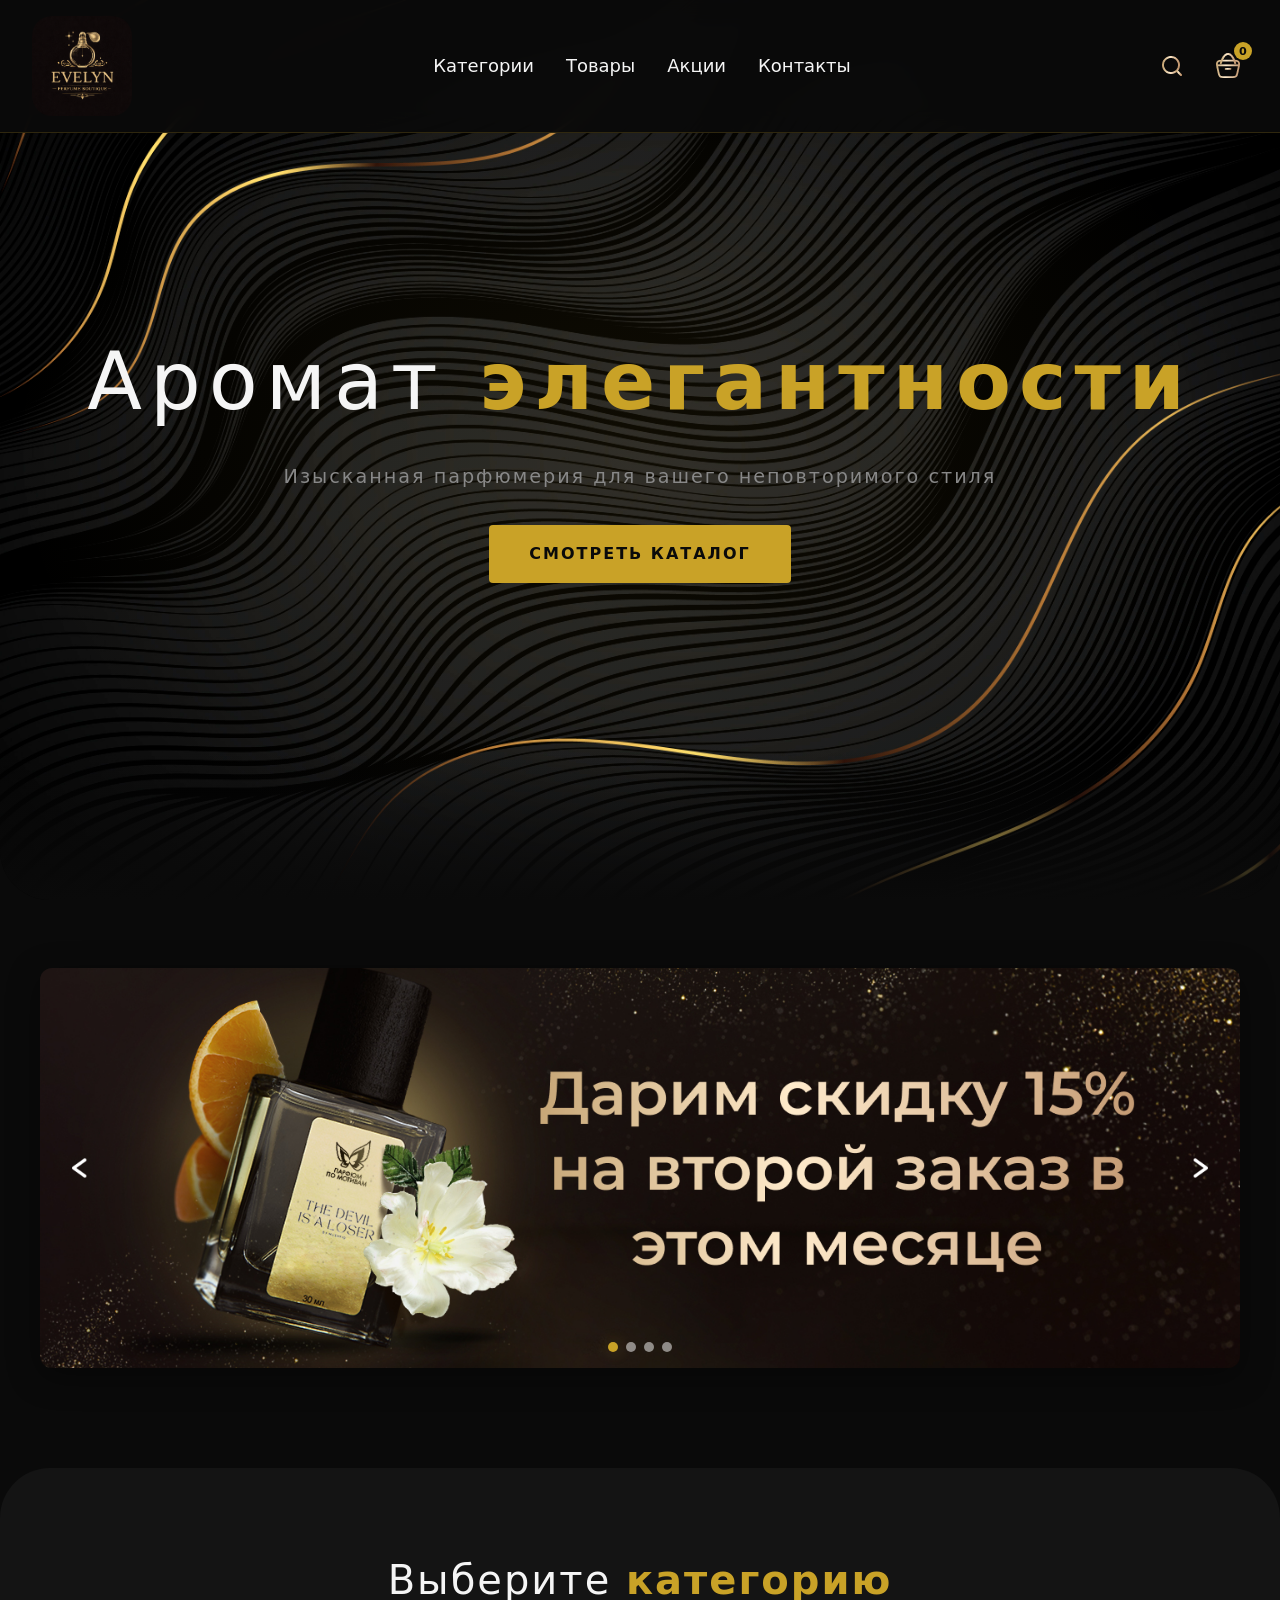
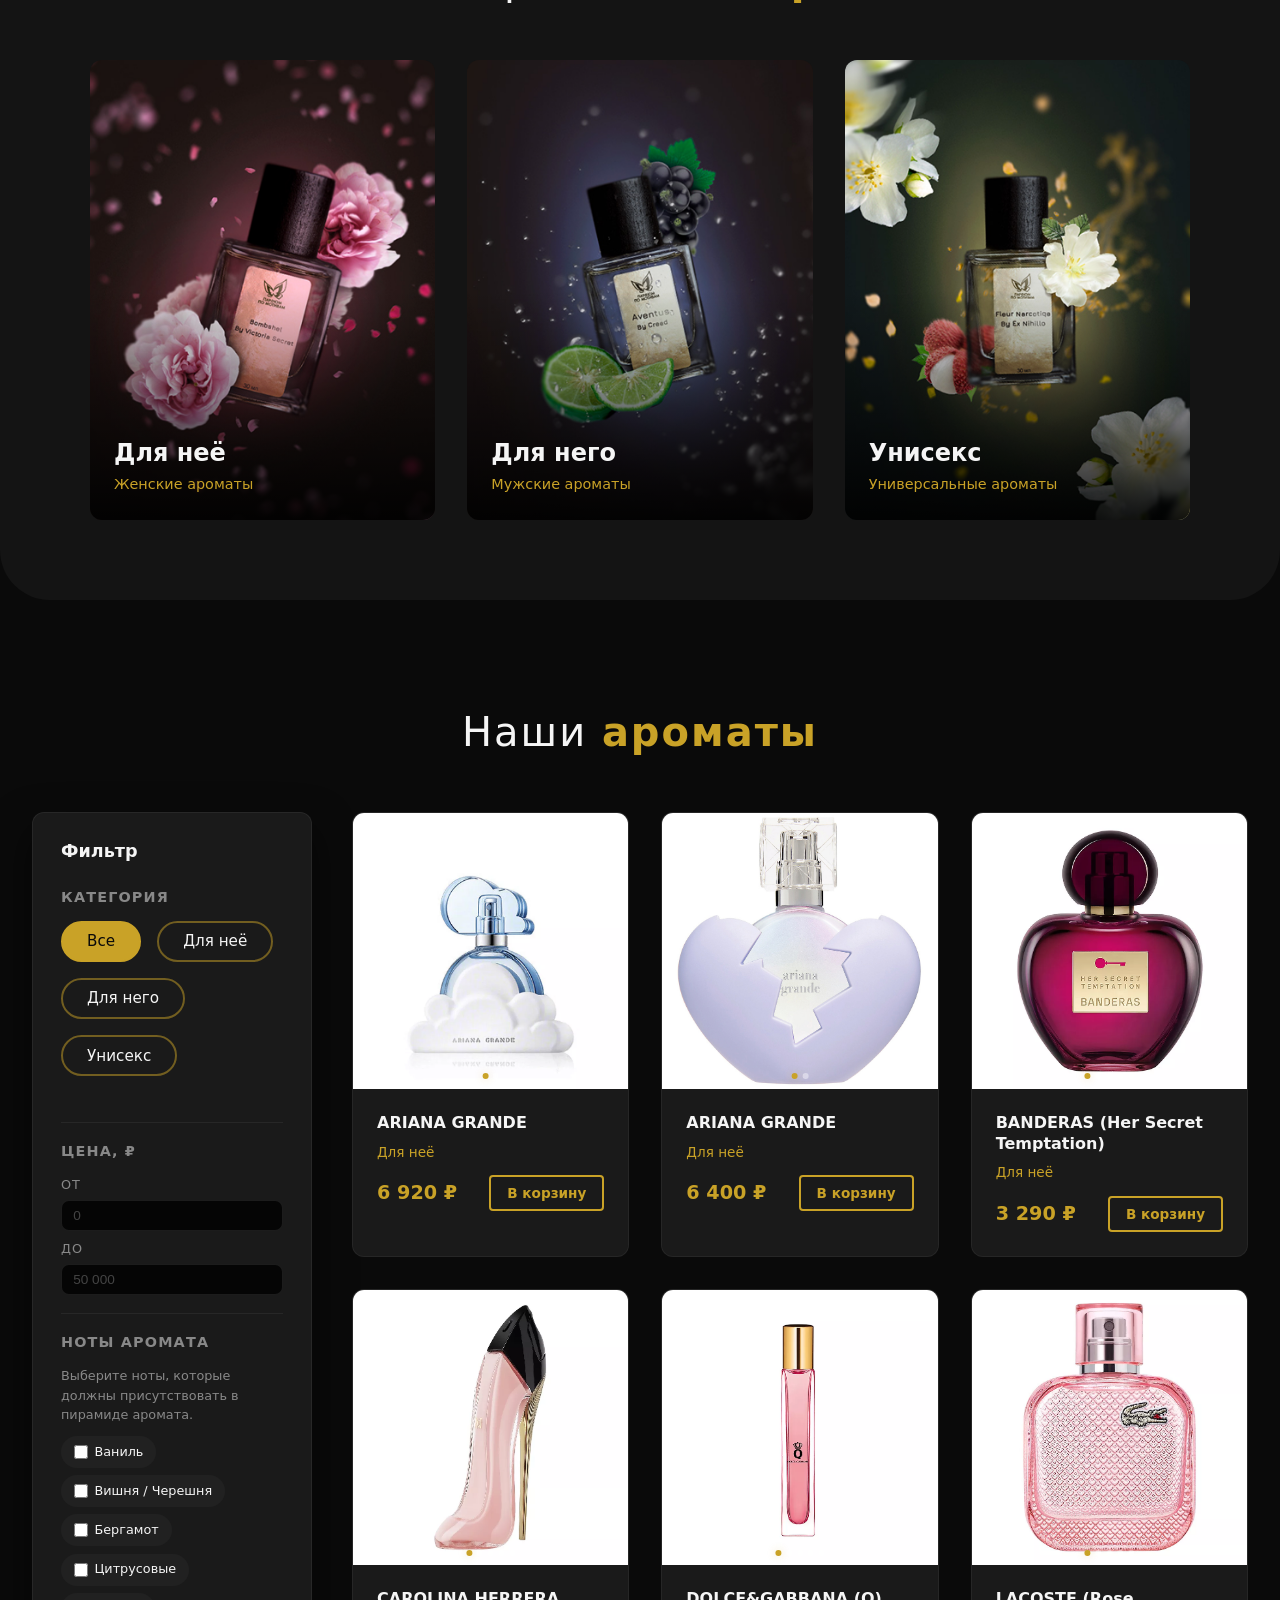
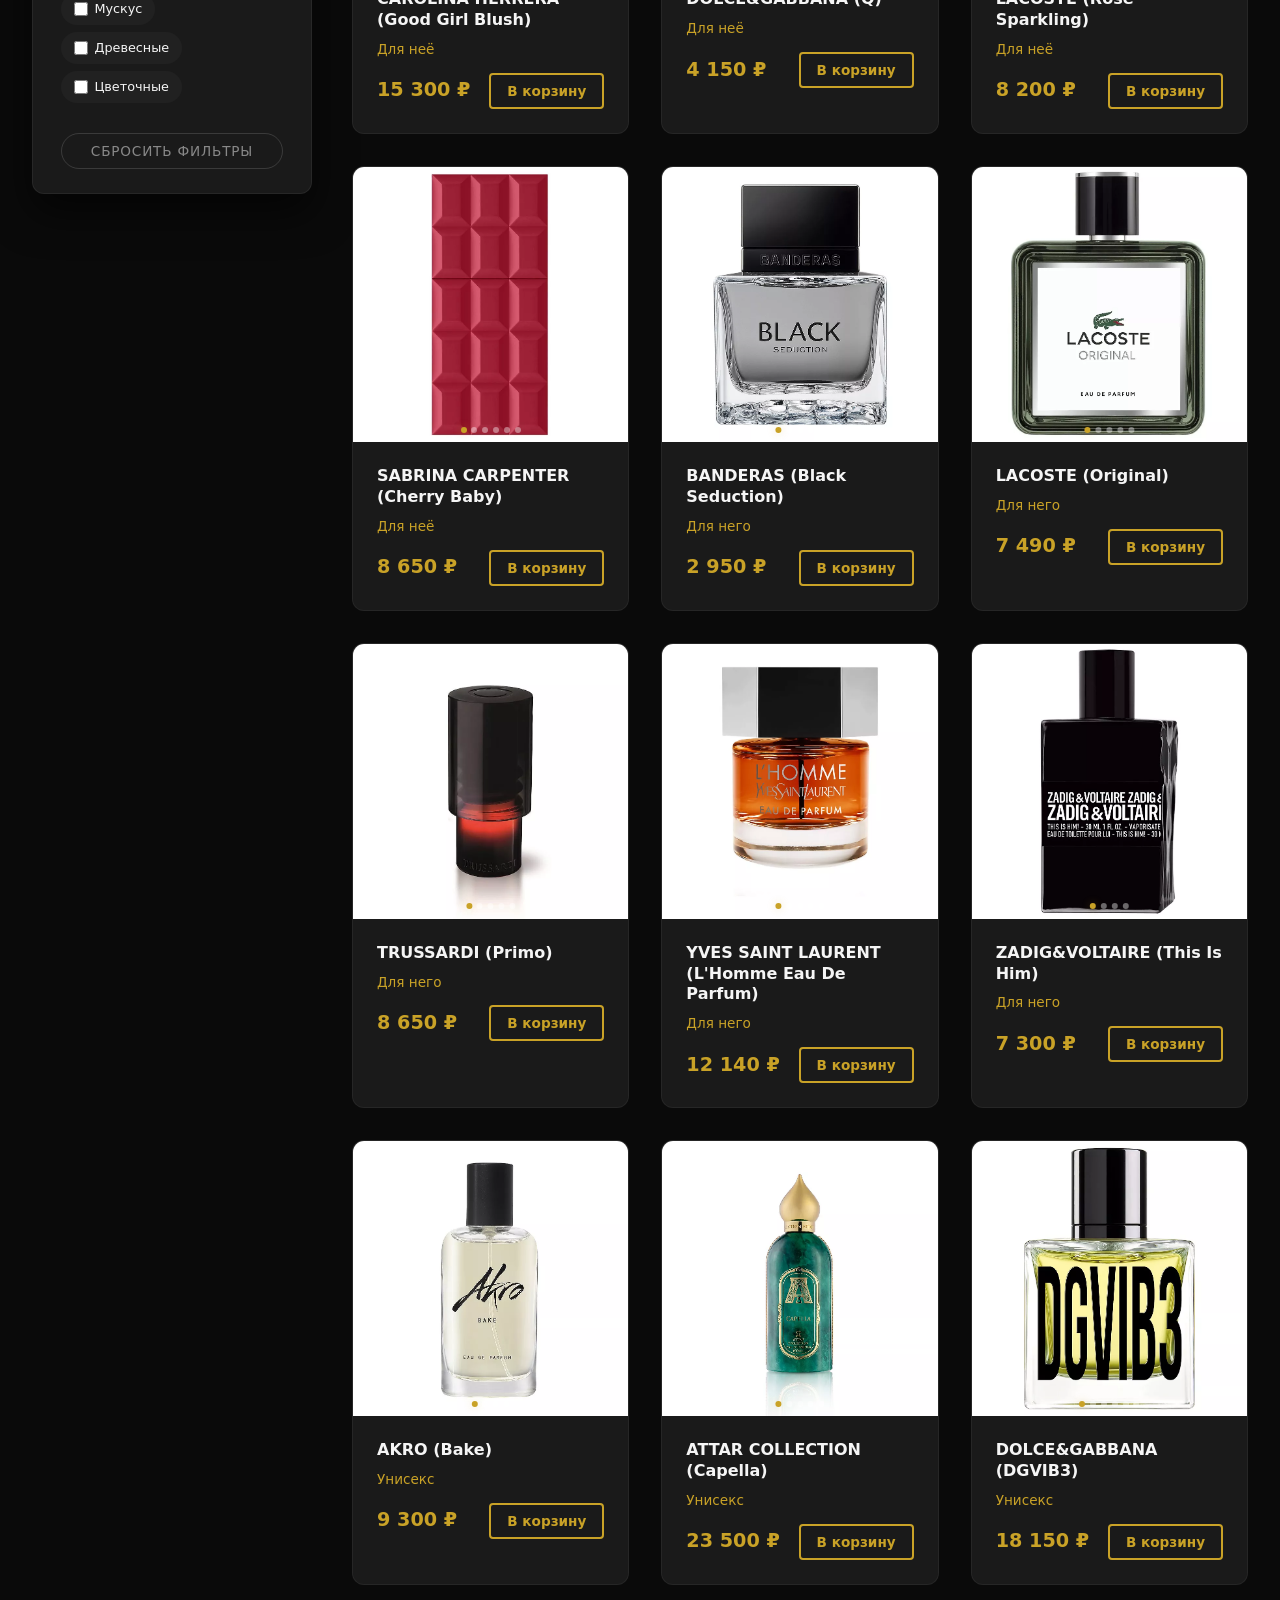
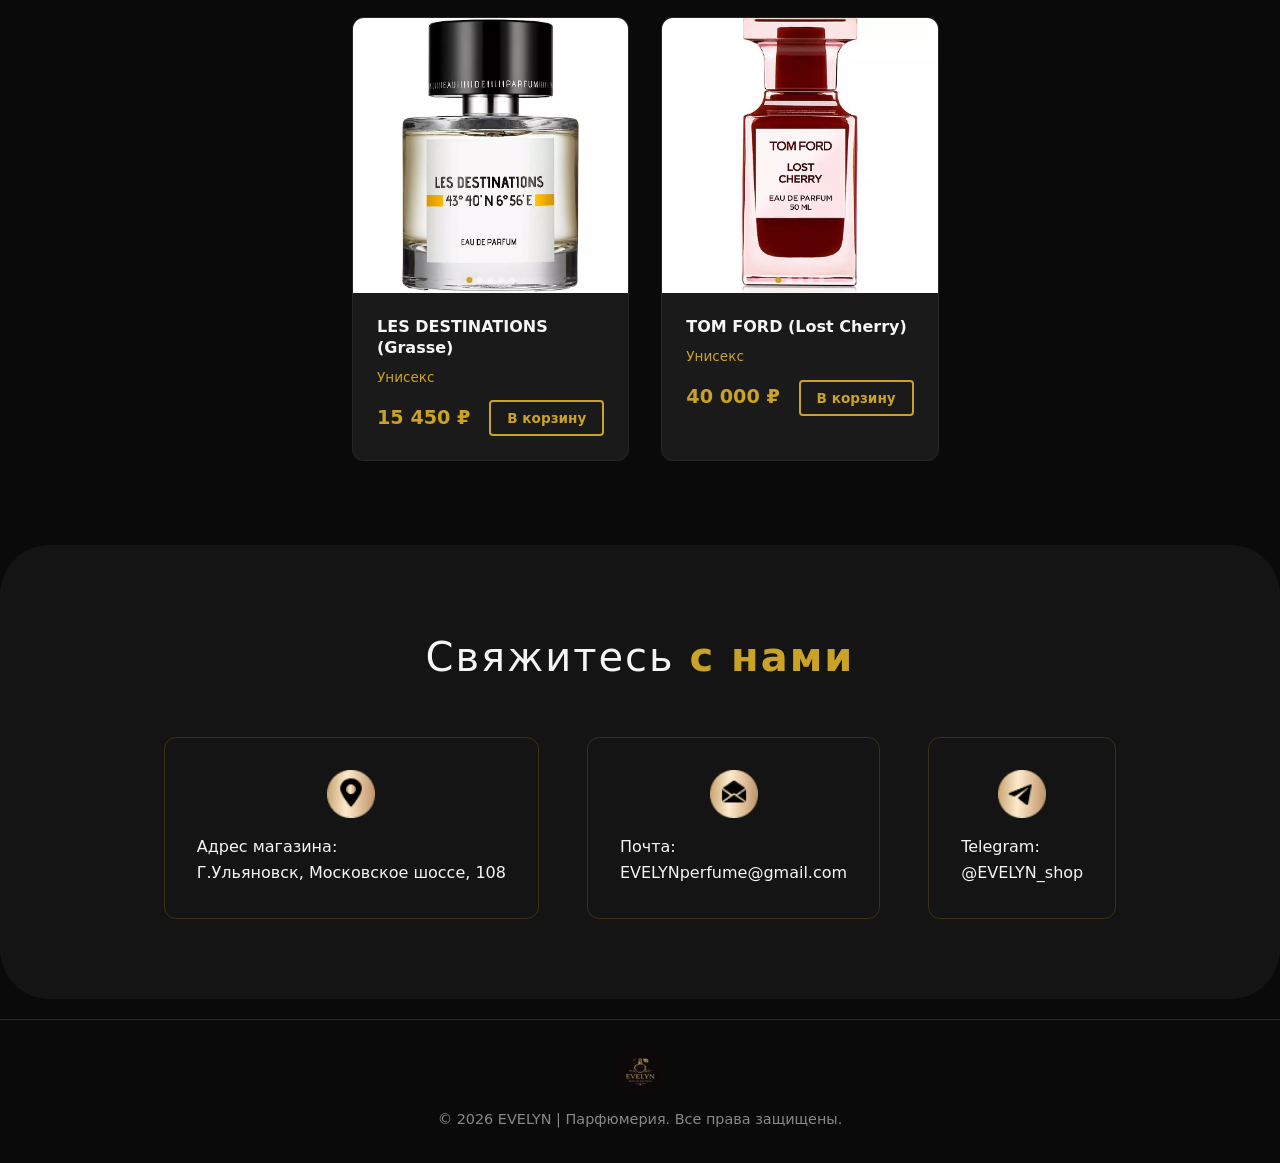
==== commit 8fa872a9: "test commit Co-authored-by: Cursor <cursoragent@cursor.com>" ====
--- a/checkout.html
+++ b/checkout.html
@@ -1,209 +1,209 @@
-<!DOCTYPE html>
-<html lang="ru">
-<head>
-  <meta charset="UTF-8">
-  <meta name="viewport" content="width=device-width, initial-scale=1.0">
-  <title>EVELYN | Оформление заказа</title>
-  <link rel="stylesheet" href="styles.css">
-  <link type="image/x-icon" href="./img/Logo.png" rel="shortcut icon">
-  <link type="image-x-icon" href="./img/Logo.png" rel="icon">
-</head>
-<body data-page="checkout">
-  <!-- Header -->
-  <header class="header">
-    <a href="index.html" class="logo">
-      <img src="img/Logo.png" alt="Логотип">
-    </a>
-    <nav class="nav">
-      <a href="index.html#categories" class="nav-link">Категории</a>
-      <a href="index.html#products" class="nav-link">Товары</a>
-      <a href="index.html#offers" class="nav-link">Акции</a>
-      <a href="index.html#contacts" class="nav-link">Контакты</a>
-    </nav>
-    <div class="header-actions">
-      <button class="icon-btn search-btn" aria-label="Поиск">
-        <img src="icon/search.png" alt="">
-      </button>
-      <button class="icon-btn cart-btn" aria-label="Корзина">
-        <img src="./icon/Корзина.png" alt="">
-        <span class="cart-count">0</span>
-      </button>
-      <button class="icon-btn burger-btn" aria-label="Меню">
-        <img src="./icon/Burger-Menu.png" alt="">
-      </button>
-    </div>
-  </header>
-
-  <!-- Mobile Menu -->
-  <div class="mobile-menu">
-    <nav class="mobile-nav">
-      <a href="index.html#categories" class="mobile-nav-link">Категории</a>
-      <a href="index.html#products" class="mobile-nav-link">Товары</a>
-      <a href="index.html#offers" class="mobile-nav-link">Акции</a>
-      <a href="index.html#contacts" class="mobile-nav-link">Контакты</a>
-    </nav>
-  </div>
-
-  <!-- Cart Overlay -->
-  <div class="cart-overlay" id="cartOverlay" aria-hidden="true"></div>
-
-  <!-- Cart Panel -->
-  <div class="cart-panel" id="cartPanel">
-    <div class="cart-panel-header">
-      <h2 class="cart-panel-title">Корзина</h2>
-      <button type="button" class="cart-panel-close" aria-label="Закрыть">×</button>
-    </div>
-    <div class="cart-panel-body">
-      <div class="cart-empty" id="cartEmpty">Корзина пуста</div>
-      <div class="cart-list" id="cartList"></div>
-    </div>
-    <div class="cart-panel-footer">
-      <div class="cart-footer-total">
-        <span>Итого:</span>
-        <span class="cart-total" id="cartTotal">0 ₽</span>
-      </div>
-      <a href="checkout.html" class="btn btn-gold cart-checkout-btn" id="cartCheckoutBtn">Перейти к оформлению</a>
-    </div>
-  </div>
-
-  <main>
-    <section class="section checkout">
-      <h1 class="section-title">Оформление <span class="gold">заказа</span></h1>
-
-      <div class="checkout-layout">
-        <!-- Left: Order Summary -->
-        <div class="checkout-summary">
-          <h2 class="checkout-block-title">Ваш заказ</h2>
-          <div id="checkoutItems" class="checkout-items"></div>
-          <div class="checkout-summary-footer">
-            <div class="checkout-summary-row">
-              <span>Сумма заказа</span>
-              <span id="checkoutTotal">0 ₽</span>
-            </div>
-          </div>
-        </div>
-
-        <!-- Right: Form -->
-        <div class="checkout-form-wrapper">
-          <h2 class="checkout-block-title">Данные покупателя</h2>
-          <form id="checkoutForm" novalidate>
-            <div class="checkout-field-group">
-              <label class="checkout-field">
-                <span>ФИО</span>
-                <input type="text" name="fullName" id="fullName" placeholder="Иванов Иван Иванович" required>
-                <span class="field-error" data-for="fullName"></span>
-              </label>
-
-              <label class="checkout-field">
-                <span>Номер телефона</span>
-                <input type="tel" name="phone" id="phone" placeholder="+7 900 000-00-00" required>
-                <span class="field-error" data-for="phone"></span>
-              </label>
-
-              <label class="checkout-field">
-                <span>Электронная почта</span>
-                <input type="email" name="email" id="email" placeholder="example@mail.ru" required>
-                <span class="field-error" data-for="email"></span>
-              </label>
-
-              <label class="checkout-field">
-                <span>Telegram тег (по желанию)</span>
-                <input type="text" name="telegram" id="telegram" placeholder="@username">
-                <span class="field-error" data-for="telegram"></span>
-              </label>
-            </div>
-
-            <div class="checkout-field-group">
-              <div class="checkout-field">
-                <span>Способ доставки</span>
-                <div class="checkout-radio-group">
-                  <label class="radio-option">
-                    <input type="radio" name="delivery" value="courier" required>
-                    <span>Курьером</span>
-                  </label>
-                  <label class="radio-option">
-                    <input type="radio" name="delivery" value="pickup" required>
-                    <span>В пункт выдачи</span>
-                  </label>
-                </div>
-                <span class="field-error" data-for="delivery"></span>
-              </div>
-
-              <label class="checkout-field" id="addressField">
-                <span>Адрес доставки</span>
-                <input type="text" name="address" id="address" placeholder="Город, улица, дом, квартира" required>
-                <span class="field-error" data-for="address"></span>
-              </label>
-
-              <div class="checkout-field checkout-pickup" id="pickupControls" hidden>
-                <span>Пункт выдачи</span>
-                <button type="button" class="btn pickup-select-btn" id="pickupSelectBtn">
-                  Выбрать пункт выдачи
-                </button>
-                <p class="checkout-pickup-hint">
-                  На открывшейся карте выберите удобный пункт выдачи. Адрес будет согласован с консультантом.
-                </p>
-              </div>
-            </div>
-
-            <div class="checkout-field-group">
-              <div class="checkout-field">
-                <span>Способ оплаты</span>
-                <div class="checkout-radio-group">
-                  <label class="radio-option">
-                    <input type="radio" name="payment" value="card" required>
-                    <span>Картой</span>
-                  </label>
-                  <label class="radio-option">
-                    <input type="radio" name="payment" value="sbp" required>
-                    <span>СБП</span>
-                  </label>
-                </div>
-                <span class="field-error" data-for="payment"></span>
-              </div>
-
-              <div class="checkout-card-fields" id="cardFields" hidden>
-                <label class="checkout-field">
-                  <span>Номер карты</span>
-                  <input type="text" name="cardNumber" id="cardNumber" placeholder="0000 0000 0000 0000">
-                  <span class="field-error" data-for="cardNumber"></span>
-                </label>
-                <div class="checkout-card-row">
-                  <label class="checkout-field">
-                    <span>Срок действия (MM/YY)</span>
-                    <input type="text" name="cardExpiry" id="cardExpiry" placeholder="MM/YY">
-                    <span class="field-error" data-for="cardExpiry"></span>
-                  </label>
-                  <label class="checkout-field">
-                    <span>CVC/CVV</span>
-                    <input type="password" name="cardCvv" id="cardCvv" placeholder="000">
-                    <span class="field-error" data-for="cardCvv"></span>
-                  </label>
-                </div>
-              </div>
-            </div>
-
-            <button type="submit" class="btn btn-gold checkout-submit-btn">
-              Оплатить
-            </button>
-
-            <p class="checkout-success" id="checkoutSuccessMessage" hidden>
-              Спасибо! Информация по заказу будет отправлена на указанную электронную почту и в SMS.
-            </p>
-          </form>
-        </div>
-      </div>
-    </section>
-  </main>
-
-  <footer class="footer">
-    <div class="footer-content">
-      <img src="img/Logo.png" alt="Логотип" class="footer-logo">
-      <p class="footer-text">© 2026 EVELYN | Парфюмерия. Все права защищены.</p>
-    </div>
-  </footer>
-
-  <script src="script.js"></script>
-</body>
-</html>
-
+<!DOCTYPE html>
+<html lang="ru">
+<head>
+  <meta charset="UTF-8">
+  <meta name="viewport" content="width=device-width, initial-scale=1.0, viewport-fit=cover">
+  <title>EVELYN | Оформление заказа</title>
+  <link rel="stylesheet" href="styles.css">
+  <link type="image/x-icon" href="./img/Logo.png" rel="shortcut icon">
+  <link type="image-x-icon" href="./img/Logo.png" rel="icon">
+</head>
+<body data-page="checkout">
+  <!-- Header -->
+  <header class="header">
+    <a href="index.html" class="logo">
+      <img src="img/Logo.png" alt="Логотип">
+    </a>
+    <nav class="nav">
+      <a href="index.html#categories" class="nav-link">Категории</a>
+      <a href="index.html#products" class="nav-link">Товары</a>
+      <a href="index.html#offers" class="nav-link">Акции</a>
+      <a href="index.html#contacts" class="nav-link">Контакты</a>
+    </nav>
+    <div class="header-actions">
+      <button class="icon-btn search-btn" aria-label="Поиск">
+        <img src="icon/search.png" alt="">
+      </button>
+      <button class="icon-btn cart-btn" aria-label="Корзина">
+        <img src="./icon/Корзина.png" alt="">
+        <span class="cart-count">0</span>
+      </button>
+      <button class="icon-btn burger-btn" aria-label="Меню">
+        <img src="./icon/Burger-Menu.png" alt="">
+      </button>
+    </div>
+  </header>
+
+  <!-- Mobile Menu -->
+  <div class="mobile-menu">
+    <nav class="mobile-nav">
+      <a href="index.html#categories" class="mobile-nav-link">Категории</a>
+      <a href="index.html#products" class="mobile-nav-link">Товары</a>
+      <a href="index.html#offers" class="mobile-nav-link">Акции</a>
+      <a href="index.html#contacts" class="mobile-nav-link">Контакты</a>
+    </nav>
+  </div>
+
+  <!-- Cart Overlay -->
+  <div class="cart-overlay" id="cartOverlay" aria-hidden="true"></div>
+
+  <!-- Cart Panel -->
+  <div class="cart-panel" id="cartPanel">
+    <div class="cart-panel-header">
+      <h2 class="cart-panel-title">Корзина</h2>
+      <button type="button" class="cart-panel-close" aria-label="Закрыть">×</button>
+    </div>
+    <div class="cart-panel-body">
+      <div class="cart-empty" id="cartEmpty">Корзина пуста</div>
+      <div class="cart-list" id="cartList"></div>
+    </div>
+    <div class="cart-panel-footer">
+      <div class="cart-footer-total">
+        <span>Итого:</span>
+        <span class="cart-total" id="cartTotal">0 ₽</span>
+      </div>
+      <a href="checkout.html" class="btn btn-gold cart-checkout-btn" id="cartCheckoutBtn">Перейти к оформлению</a>
+    </div>
+  </div>
+
+  <main>
+    <section class="section checkout">
+      <h1 class="section-title">Оформление <span class="gold">заказа</span></h1>
+
+      <div class="checkout-layout">
+        <!-- Left: Order Summary -->
+        <div class="checkout-summary">
+          <h2 class="checkout-block-title">Ваш заказ</h2>
+          <div id="checkoutItems" class="checkout-items"></div>
+          <div class="checkout-summary-footer">
+            <div class="checkout-summary-row">
+              <span>Сумма заказа</span>
+              <span id="checkoutTotal">0 ₽</span>
+            </div>
+          </div>
+        </div>
+
+        <!-- Right: Form -->
+        <div class="checkout-form-wrapper">
+          <h2 class="checkout-block-title">Данные покупателя</h2>
+          <form id="checkoutForm" novalidate>
+            <div class="checkout-field-group">
+              <label class="checkout-field">
+                <span>ФИО</span>
+                <input type="text" name="fullName" id="fullName" placeholder="Иванов Иван Иванович" required>
+                <span class="field-error" data-for="fullName"></span>
+              </label>
+
+              <label class="checkout-field">
+                <span>Номер телефона</span>
+                <input type="tel" name="phone" id="phone" placeholder="+7 900 000-00-00" required>
+                <span class="field-error" data-for="phone"></span>
+              </label>
+
+              <label class="checkout-field">
+                <span>Электронная почта</span>
+                <input type="email" name="email" id="email" placeholder="example@mail.ru" required>
+                <span class="field-error" data-for="email"></span>
+              </label>
+
+              <label class="checkout-field">
+                <span>Telegram тег (по желанию)</span>
+                <input type="text" name="telegram" id="telegram" placeholder="@username">
+                <span class="field-error" data-for="telegram"></span>
+              </label>
+            </div>
+
+            <div class="checkout-field-group">
+              <div class="checkout-field">
+                <span>Способ доставки</span>
+                <div class="checkout-radio-group">
+                  <label class="radio-option">
+                    <input type="radio" name="delivery" value="courier" required>
+                    <span>Курьером</span>
+                  </label>
+                  <label class="radio-option">
+                    <input type="radio" name="delivery" value="pickup" required>
+                    <span>В пункт выдачи</span>
+                  </label>
+                </div>
+                <span class="field-error" data-for="delivery"></span>
+              </div>
+
+              <label class="checkout-field" id="addressField">
+                <span>Адрес доставки</span>
+                <input type="text" name="address" id="address" placeholder="Город, улица, дом, квартира" required>
+                <span class="field-error" data-for="address"></span>
+              </label>
+
+              <div class="checkout-field checkout-pickup" id="pickupControls" hidden>
+                <span>Пункт выдачи</span>
+                <button type="button" class="btn pickup-select-btn" id="pickupSelectBtn">
+                  Выбрать пункт выдачи
+                </button>
+                <p class="checkout-pickup-hint">
+                  На открывшейся карте выберите удобный пункт выдачи. Адрес будет согласован с консультантом.
+                </p>
+              </div>
+            </div>
+
+            <div class="checkout-field-group">
+              <div class="checkout-field">
+                <span>Способ оплаты</span>
+                <div class="checkout-radio-group">
+                  <label class="radio-option">
+                    <input type="radio" name="payment" value="card" required>
+                    <span>Картой</span>
+                  </label>
+                  <label class="radio-option">
+                    <input type="radio" name="payment" value="sbp" required>
+                    <span>СБП</span>
+                  </label>
+                </div>
+                <span class="field-error" data-for="payment"></span>
+              </div>
+
+              <div class="checkout-card-fields" id="cardFields" hidden>
+                <label class="checkout-field">
+                  <span>Номер карты</span>
+                  <input type="text" name="cardNumber" id="cardNumber" placeholder="0000 0000 0000 0000">
+                  <span class="field-error" data-for="cardNumber"></span>
+                </label>
+                <div class="checkout-card-row">
+                  <label class="checkout-field">
+                    <span>Срок действия (MM/YY)</span>
+                    <input type="text" name="cardExpiry" id="cardExpiry" placeholder="MM/YY">
+                    <span class="field-error" data-for="cardExpiry"></span>
+                  </label>
+                  <label class="checkout-field">
+                    <span>CVC/CVV</span>
+                    <input type="password" name="cardCvv" id="cardCvv" placeholder="000">
+                    <span class="field-error" data-for="cardCvv"></span>
+                  </label>
+                </div>
+              </div>
+            </div>
+
+            <button type="submit" class="btn btn-gold checkout-submit-btn">
+              Оплатить
+            </button>
+
+            <p class="checkout-success" id="checkoutSuccessMessage" hidden>
+              Спасибо! Информация по заказу будет отправлена на указанную электронную почту и в SMS.
+            </p>
+          </form>
+        </div>
+      </div>
+    </section>
+  </main>
+
+  <footer class="footer">
+    <div class="footer-content">
+      <img src="img/Logo.png" alt="Логотип" class="footer-logo">
+      <p class="footer-text">© 2026 EVELYN | Парфюмерия. Все права защищены.</p>
+    </div>
+  </footer>
+
+  <script src="script.js"></script>
+</body>
+</html>
+
--- a/styles.css
+++ b/styles.css
@@ -194,6 +194,9 @@
   width: 100%;
   max-width: 420px;
   height: 100vh;
+  height: 100dvh;
+  max-height: 100vh;
+  max-height: 100dvh;
   background: var(--black-lighter);
   z-index: 1002;
   display: flex;
@@ -213,6 +216,7 @@
   justify-content: space-between;
   padding: 1.5rem 1.5rem;
   border-bottom: 1px solid rgba(255, 255, 255, 0.08);
+  flex-shrink: 0;
 }
 
 .cart-panel-title {
@@ -239,7 +243,9 @@
 
 .cart-panel-body {
   flex: 1;
+  min-height: 0;
   overflow-y: auto;
+  -webkit-overflow-scrolling: touch;
   padding: 1rem;
 }
 
@@ -362,10 +368,12 @@
 
 .cart-panel-footer {
   padding: 1.25rem 1.5rem;
+  padding-bottom: calc(1.25rem + env(safe-area-inset-bottom, 0px));
   border-top: 1px solid rgba(255, 255, 255, 0.08);
   display: flex;
   flex-direction: column;
   gap: 1rem;
+  flex-shrink: 0;
 }
 
 .cart-footer-total {
@@ -1985,6 +1993,12 @@
   }
 }
 
+@media (max-width: 768px) {
+  .cart-panel-footer {
+    padding-bottom: calc(1.5rem + env(safe-area-inset-bottom, 0px) + 12px);
+  }
+}
+
 @media (max-width: 480px) {
   .cart-panel {
     max-width: 100%;
